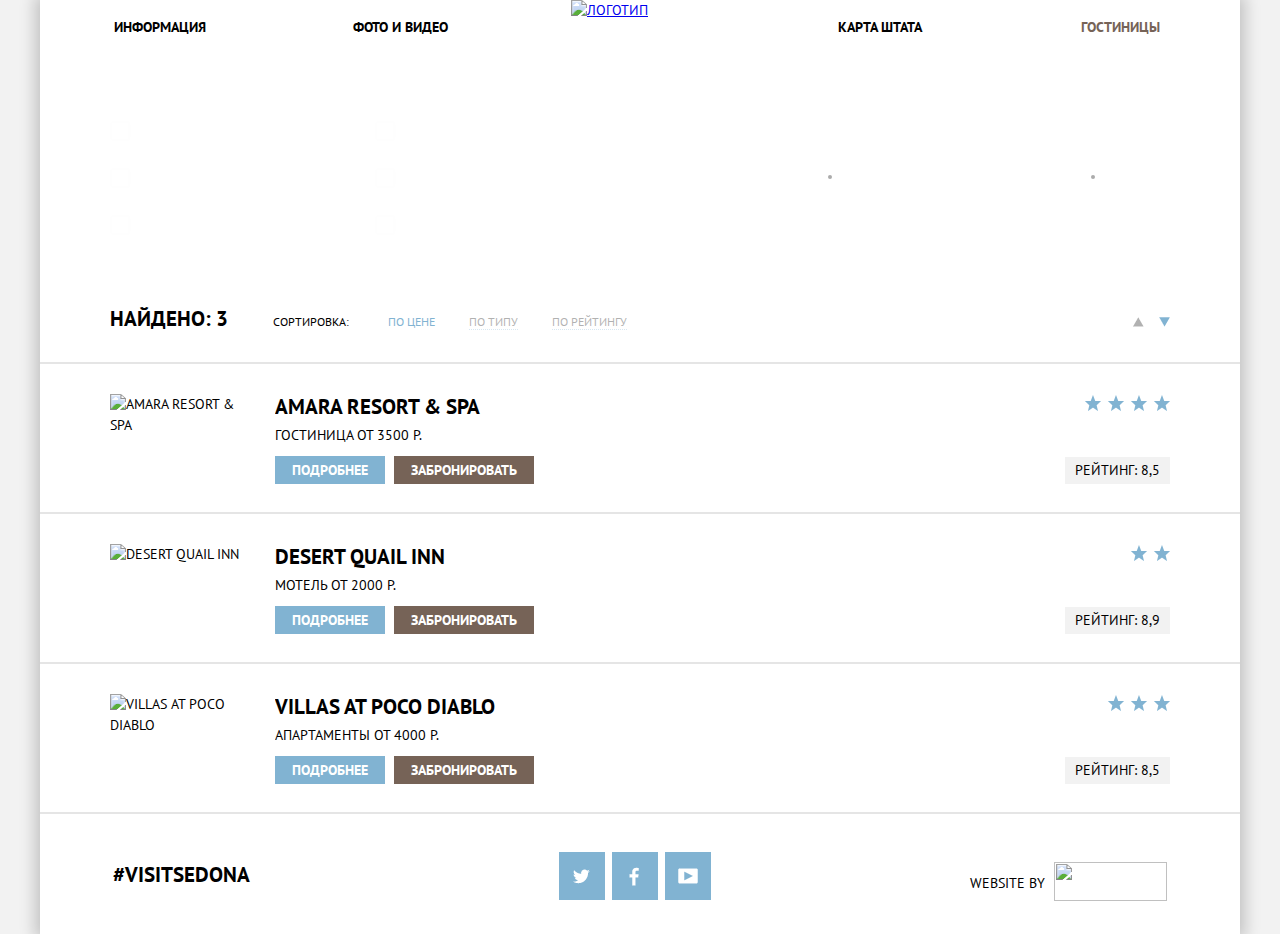
==== hotels.html @ e74de715 "Декоративные элементы" ====
<!DOCTYPE html>
<html lang="ru">
  <head>
    <meta charset="utf-8">
    <title>Гостиницы - HTML Academy: Седона</title>
    <link href="css/normalize.css" rel="stylesheet">
    <link href="css/style.css" rel="stylesheet">
    <link href="https://fonts.googleapis.com/css?family=PT+Sans:400,700&subset=cyrillic" rel="stylesheet">
  </head>
  <body>
    <div class="container">
      <header>
        <nav>
          <a class="logo" href="index.html"><img src="img/logo.png" alt="логотип" width="138" height="70"></a>
          <ul class="menu">
            <li><a href="#">Информация</a></li>
            <li><a href="#">Фото и видео</a></li>
          </ul>
          <ul class="menu">
            <li><a href="#">Карта штата</a></li>
            <li><a class="active" href="hotels.html">Гостиницы</a></li>
          </ul>
        </nav>
      </header>
      <div class="search-hotel wrapper">
          <form class="search-hotel-form wrapper clearfix" action="#" method="post">
            <div class="infrastructure">
              <h4>Инфраструктура:</h4>
              <label>
                <input type="checkbox" name="pool" id="ch-1" checked>
                Бассейн
              </label>
              <label>
                <input type="checkbox" name="parking" id="ch-2">
                Парковка
              </label>
              <label>
                <input type="checkbox" name="wi-fi" id="ch-3">
                Wi-Fi
              </label>
            </div>
            <div class="room-type">
              <h4>Тип жилья:</h4>
              <label>
                <input type="checkbox" name="hotel" id="ch-4" checked>
                Гостиница
              </label>
              <label>
                <input type="checkbox" name="motel" id="ch-5" checked>
                Мотель
              </label>
              <label>
                <input type="checkbox" name="apartments" id="ch-6" checked>
                Апартаменты
              </label>
              </div>
              <div class="price-range">
                <h4>Стоимость в сутки:</h4>
                <div class="price-controls">
                  <p>
                    <input class="min-price" type="text" size="18" value="от 0">
                    <input class="max-price" type="text" size="18" value="до 3000">
                  </p>
                </div>
                <div class="range-controls">
                  <div class="scale">
                    <div class="bar"></div>
                  </div>
                  <div class="toggle min-toggle"></div>
                  <div class="toggle max-toggle"></div>
                </div>
                <input type="submit" name="submit" value="Показать">
              </div>
            </form>
      </div>
      <div class="hotels-list">
        <div class="wrapper sort-block clearfix">
          <h3>Найдено: 3</h3>
          <div class="sort-filter">
            <span>Сортировка:</span>
            <a class="sort active" href="#">По цене</a>
            <a class="sort" href="#">По типу</a>
            <a class="sort" href="#">По рейтингу</a>
          </div>
          <div class="sort-arrows">
            <a class="sort-up" href="#"></a>
            <a class="sort-down active" href="#"></a>
          </div>
        </div>
        <article class="wrapper hotel-item">
          <img src="img/hotel-1.jpg" width="135" height="90" alt="Amara Resort & Spa">
          <div class="star-rating">
            <p>
              <span class="star"></span>
              <span class="star"></span>
              <span class="star"></span>
              <span class="star"></span>
            </p>
            <div class="rating">
              Рейтинг: 8,5
            </div>
          </div>
          <section>
            <h3><a class="hotel-name" href="#">Amara Resort & Spa</a></h3>
            <div class="legend">
              <span>Гостиница</span>
              <span>от 3500 р.</span>
            </div>
            <p class="buttons">
              <a class="btn" href="#">Подробнее</a>
              <a class="btn" href="#">Забронировать</a>
            </p>
          </section>
        </article>
        <article class="wrapper hotel-item">
          <img src="img/hotel-2.jpg" width="135" height="90" alt="Desert Quail Inn">
          <div class="star-rating">
            <p>
              <span class="star">★</span>
              <span class="star">★</span>
            </p>
            <div class="rating">
              Рейтинг: 8,9
            </div>
          </div>
          <section>
            <h3><a class="hotel-name" href="#">Desert Quail Inn</a></h3>
            <div class="legend">
              <span>Мотель</span>
              <span>от 2000 р.</span>
            </div>
            <p class="buttons">
              <a class="btn" href="#">Подробнее</a>
              <a class="btn" href="#">Забронировать</a>
            </p>
          </section>
        </article>
        <article class="wrapper hotel-item">
          <img src="img/hotel-1.jpg" width="135" height="90" alt="Villas at Poco Diablo">
          <div class="star-rating">
            <p>
              <span class="star">★</span>
              <span class="star">★</span>
              <span class="star">★</span>
            </p>
            <div class="rating">
              Рейтинг: 8,5
            </div>
          </div>
          <section>
            <h3><a class="hotel-name" href="#">Villas at Poco Diablo</a></h3>
            <div class="legend">
              <span>Апартаменты</span>
              <span>от 4000 р.</span>
            </div>
            <p class="buttons">
              <a class="btn" href="#">Подробнее</a>
              <a class="btn" href="#">Забронировать</a>
            </p>
          </section>
        </article>
      </div>
      <footer>
          <div class="footer-tag footer-item">
            <a href="https://www.instagram.com/explore/tags/visitsedona/">#visitSedona</a>
          </div>
          <div class="footer-social footer-item">
            <a class="social-btn social-btn-twi" href="#">Твиттер</a>
            <a class="social-btn social-btn-fb" href="#">Фейсбук</a>
            <a class="social-btn social-btn-youtube" href="#">Ютуб</a>
          </div>
          <div class="footer-copyright footer-item">
            Website by
            <a href="https://htmlacademy.ru"><img class="copyright-btn" src="img/copyright.png" width="113" height="39" alt=""></a>
          </div>
      </footer>
    </div>
  </body>
</html>
---- css/style.css ----
body {
  margin: 0;
  font-size: 14px;
  line-height: 21px;
  color: #000000;
  background-color: #f2f2f2;
  font-weight: normal;
  font-family: "PT Sans", "Arial", sans-serif;
  text-transform: uppercase;
}
h2 {
  font-size: 30px;
  line-height: 24px;
  font-weight: bold;
}
h3 {
  font-size: 21px;
  line-height: 26px;
  font-weight: bold;
}
h4 {
  font-size: 16px;
  line-height: 21px;
  font-weight: bold;
  color: #ffffff;
}
.clearfix:after {
  content: "";
  display: table;
  clear: both;
}
.container {
  width: 1200px;
  margin: 0 auto;
  background-color: #ffffff;
  box-shadow: 0 0 15px 5px rgba(0,1,1,0.2);
}
.wrapper {
  padding: 0 70px;
}

/* МЕНЮ */

header {
  position: relative;
  min-height: 56px;
}
.menu {
  float: left;
  width: 40%;
  padding: 0;
  padding-top: 14px;
  margin: 0;
  font-size: 0;
  list-style: none;
}
.menu:last-child {
  float: right;
}
.menu li {
  float: left;
  width: 50%;
  font-size: 14px;
  line-height: 26px;
  text-align: center;
}
.menu a {
  color: #000000;
  font-weight: bold;
  text-decoration: none;
}
.menu a:hover {
  color: #81b3d2;
}
.menu a:active {
  opacity: 0.3;
}
.menu .active {
  color: #766357;
}
.menu .active:hover {
  color: #604e43;
}
.menu .active:active {
  opacity: 0.3;
}
.logo {
  position: absolute;
  z-index: 1;
  left: 50%;
  margin-left: -69px;
}
/* ГЛАВНАЯ */

.intro {
  position: relative;
  min-height: 509px;
  margin-bottom: 60px;
  background-image: url("../img/welcome.png"), url("../img/welcome-bg.jpg");
  background-size: auto, cover;
  background-repeat: no-repeat;
  background-position: center, top;
}
.intro::after {
  content: url("../img/mask.png");
  position: absolute;
  bottom: -6px;
}
.title {
  width: 576px;
  padding-bottom: 35px;
  margin: 0 auto;
  text-align: center;
}
.title p {
  padding-top: 10px;
}
.features {
  width: 100%;
  height: 256px;
  background-color: #81b3d2;
  background-repeat: no-repeat;
  background-size: 66%;
}
.features-first {
  background-image: url("../img/features-1.jpg");
  background-position: right;
}
.features-second {
  background-image: url("../img/features-2.jpg");
  background-position: left;
}
.features-description {
  float: left;
  width: 25%;
  padding: 30px 50px;
  text-align: center;
  color: #ffffff;
}
.features-second .features-description {
  float: right;
}
.features-description h3 {
  padding: 0 50px;
}
.list-block {
  padding: 0;
  margin: 0;
  list-style: none;
}
.list-block li {
  float: left;
  width: 33%;
  text-align: center;
}
.list-block li:last-child {
  float: right;
}
.list-block h3 {
  width: 130px;
  margin: 21px auto;
}
.advice-block li {
  position: relative;
  padding-top: 140px;
  padding-bottom: 80px;
}
.advice-block p {
  width: 300px;
  margin: auto;
}
.advice h3::before {
  content: "";
  position: absolute;
  top: 50px;
  left: 150px;
  width: 100px;
  height: 100px;
  background-image: url("../img/advice.png");
  background-repeat: no-repeat;
}
.advice-2 h3::before {
  background-position: -95px 6px;
}
.advice-3 h3::before {
  background-position: -183px;
}
.features-list {
  background-color: #eeeeee;
  margin-bottom: 50px;
}
.features-list li {
  margin-top: 25px;
  margin-bottom: 40px;
}
.features-list p {
  width: 280px;
  margin: 21px auto;
}
/* ФОРМА ПОИСКА */

.search-hotels {
  position: relative;
  width: 568px;
  min-height: 192px;
  margin: 0 auto;
  text-align: center;
}
.search-hotels p {
  margin-top: 30px;
  margin-bottom: 50px;
}
.search-hotels a {
  display: block;
  height: 87;
  text-align: center;
  color: #ffffff;
  background-color: #766357;
  font-size: 21px;
  text-decoration: none;
  line-height: 87px;
}
.search-form {
  position: absolute;
  width: 568px;
  background-color: #ffffff;
}
.search-form fieldset {
  position: relative;
  margin-bottom: 15px;
  border: none;
}
.search-form fieldset:first-child {
  margin-top: 55px;
}
.search-form label {
  margin-right: 10px;
  font-weight: bold;
}
.search-form input {
  height: 38px;
  background-color: #f2f2f2;
  border: none;
  font-weight: bold;
}
.search-form input:hover,
.search-form button:hover {
  background-color: #ebebeb;
}
.search-form input:focus {
  background-color: #ffffff;
  outline: 2px solid #ebebeb;
}
.search-form input[type="date"] {
  width: 346px;
  padding-left: 10px;
}
.search-form input[type="number"] {
  width: 38px;
  height: 38px;
  padding: 0;
}
.search-form button {
  width: 38px;
  height: 38px;
  padding: 0;
  background-color: #f2f2f2;
  border: none;
}
.search-form input[type="submit"] {
  width: 460px;
  height: 58px;
  margin-top: 20px;
  margin-bottom: 55px;
  font-size: 21px;
  text-transform: uppercase;
  color: #ffffff;
  background-color: #81b3d2;
}
.search-form input[type="submit"]:hover {
  background-color: #669ec0;
}
.guest-number label:first-child {
  float: left;
  margin-left: 42px;
}
.guest-number label:last-child {
  float: right;
  margin-right: 42px;
}
.calendar-icon {
  position: absolute;
  top: 12px;
  right: 63px;
  width: 21px;
  height: 22px;
  background: transparent url("../img/sprite.png") no-repeat -230px -14px;
  opacity: 0.3;
}
.calendar-icon:hover {
  opacity: 1;
}
/* ПОДВАЛ */

footer {
  min-height: 44px;
  padding: 38px 73px;
  margin: 0 auto;
}
.footer-item {
  float: left;
  width: 33%;
}
.footer-item:last-child {
  float: right;
}
.footer-tag {
  margin-top: 10px;
  font-size: 21px;
  line-height: 26px;
}
.footer-tag a {
  color: #000000;
  font-weight: bold;
  text-decoration: none;
}
.footer-social {
  margin: 0;
  padding: 0;
  font-size: 0;
  text-align: center;
}
.social-btn {
  display: inline-block;
  width: 46px;
  height: 48px;
  margin-right: 7px;
  background: #81b3d2 url("../img/sprite.png") no-repeat;
}
.social-btn:last-child {
  margin-right: 0;
}
.social-btn:hover {
  background-color: #669ec0;
}
.social-btn:active {
  opacity: 0.3;
}
.social-btn-twi {
  background-position: -415px 2px;
}
.social-btn-fb {
  background-position: -372px 0;
}
.social-btn-youtube {
  background-position: -463px 1px;
}
.footer-copyright {
  margin-top: 10px;
  text-align: right;
}
.footer-copyright a {
  display: inline-block;
  margin-left: 5px;
  vertical-align: middle;
}

/* ОТЕЛИ */

/* ФИЛЬТР ПОИСКА */

.search-hotel {
  min-height: 220px;
  padding: 0;
  margin: 0;
  background-image: url("../img/bg-hotels.jpg");
  background-repeat: no-repeat;
  background-position: center;
  background-size: cover;
}
.search-hotel label {
  display: block;
  margin-bottom: 25px;
  color: #ffffff;
}
.infrastructure,
.room-type {
  float: left;
  width: 25%;
}
.price-range {
  float: right;
  width: 33%;
}
.search-hotel-form input[type="checkbox"] {
  display: none;
}
.search-hotel-form label::before {
  content: "";
  display: inline-block;
  width: 26px;
  height: 22px;
  vertical-align: top;
  background: url("../img/sprite.png") no-repeat -282px -15px;
}
.price-range {
  color: #ffffff;
}
.price-range input {
  border: none;
  color: #ffffff;
  text-transform: uppercase;
  background-color: transparent;
}
.price-controls p {
  position: relative;
  border: 2px solid #ffffff;
  border-radius: 3px;
  font-size: 0;
  text-align: center;
}
.price-controls p::after {
  position: absolute;
  left: 50%;
  top: 5px;
  content: "";
  width: 2px;
  height: 21px;
  background: #ffffff;
}
.price-controls input {
  display: inline-block;
  width: 40%;
  margin: 0;
  padding: 6px 15px;
  border: none;
  vertical-align: top;
  text-align: center;
  text-transform: uppercase;
  font-size: 14px;
  color: #fff;
}
.range-controls {
  position: relative;
  height: 42px;
  margin: 0;
  margin-bottom: 12px;
  padding: 0;
  overflow: hidden;
}
.scale {
  height: 2px;
  margin-top: 20px;
  background-color: #ffffff;
  opacity: 0.3;
}
.bar {
  width: 75%;
  height: 2px;
  background-color: #ffffff;
}
.toggle {
  position: absolute;
  top: 10px;
  left: 0;
  width: 4px;
  height: 4px;
  border: 8px solid #ffffff;
  border-radius: 50%;
  background-color: #ababab;
  cursor: pointer;
}
.toggle:hover {
  background-color: #1c4f80;
}
.max-toggle {
  left: 75%;
}
.search-hotel-form input[type="submit"] {
  display: block;
  margin: 0 auto;
  padding: 5px 25px;
  border: 2px solid #ffffff;
  border-radius: 3px;
  text-transform: uppercase;
  cursor: pointer;
}
.search-hotel-form input[type="submit"]:hover {
  color: #000000;
  background-color: #ffffff;
}
/* СОРТИРОВКА */

.sort-block {
  min-height: 56px;
  padding-top: 30px;
  border-bottom: 2px solid #e5e5e5;
}
.sort-block h3,
.sort-filter {
  float: left;
}
.sort-filter {
  padding-top: 5px;
}
.sort-arrows {
  float: right;
  margin: 0;
  padding: 0;
  font-size: 0;
}
.sort-up,
.sort-down {
  display: inline-block;
  width: 11px;
  height: 10px;
  vertical-align: bottom;
  background: #ffffff url("../img/sprite.png") no-repeat;
}
.sort-up {
  margin-right: 15px;
  background-position: -138px -15px;
  opacity: 0.3;
  cursor: default;
  pointer-events: none;
}
.sort-down {
  background-position: -15px -15px;
}
.sort-block h3 {
  margin: 0;
  margin-right: 45px;
}
.sort-filter span,
.sort-filter a {
  font-size: 12px;
  line-height: 18px;
}
.sort-filter span {
  margin-right: 35px;
}
.sort-filter a {
  margin-right: 30px;
  color: #000000;
  opacity: 0.3;
  text-decoration: none;
  border-bottom: 1px dotted #81b3d2;
}
.sort-filter a:hover {
  color: #81b3d2;
  opacity: 1;
}
.sort-filter a:active {
  border: none;
  color: #000000;
  opacity: 1;
}
.sort-filter .active {
  color: #81b3d2;
  opacity: 1;
  border: none;
  cursor: default;
  pointer-events: none;
}
/* СПИСОК ОТЕЛЕЙ */

.hotel-item {
  min-height: 118px;
  padding-top: 30px;
  border-bottom: 2px solid #e5e5e5;
}
.hotel-item img {
  float: left;
  margin-right: 30px;
}
.star-rating {
  float: right;
}
.star-rating p {
  margin: 0;
  padding: 0;
  margin-bottom: 42px;
  font-size: 0;
  text-align: right;
}
.star {
  display: inline-block;
  width: 18px;
  height: 17px;
  margin-left: 5px;
  vertical-align: top;
  text-align: right;
  background: #ffffff url("../img/sprite.png") no-repeat -691px -14px;
}
.rating {
  padding: 3px 10px;
  background-color: #f2f2f2;
  text-align: center;
}
.hotel-item section {
  overflow: hidden;
}
.hotel-item h3 {
  margin: 0;
  margin-bottom: 5px;
}
.hotel-name {
  color: #000000;
  text-decoration: none;
}
.hotel-name:hover {
  color: #81b3d2;
}
.hotel-name:active {
  opacity: 0.3;
}
.btn {
  padding: 5px 17px;
  margin-right: 5px;
  color: #ffffff;
  font-weight: bold;
  text-decoration: none;
  background-color: #81b3d2;
}
.btn:hover {
  background-color: #669ec0;
}
.btn:last-child {
  background-color: #766357;
}
.btn:last-child:hover {
  background-color: #604e43;
}
.btn:last-child:active {

}
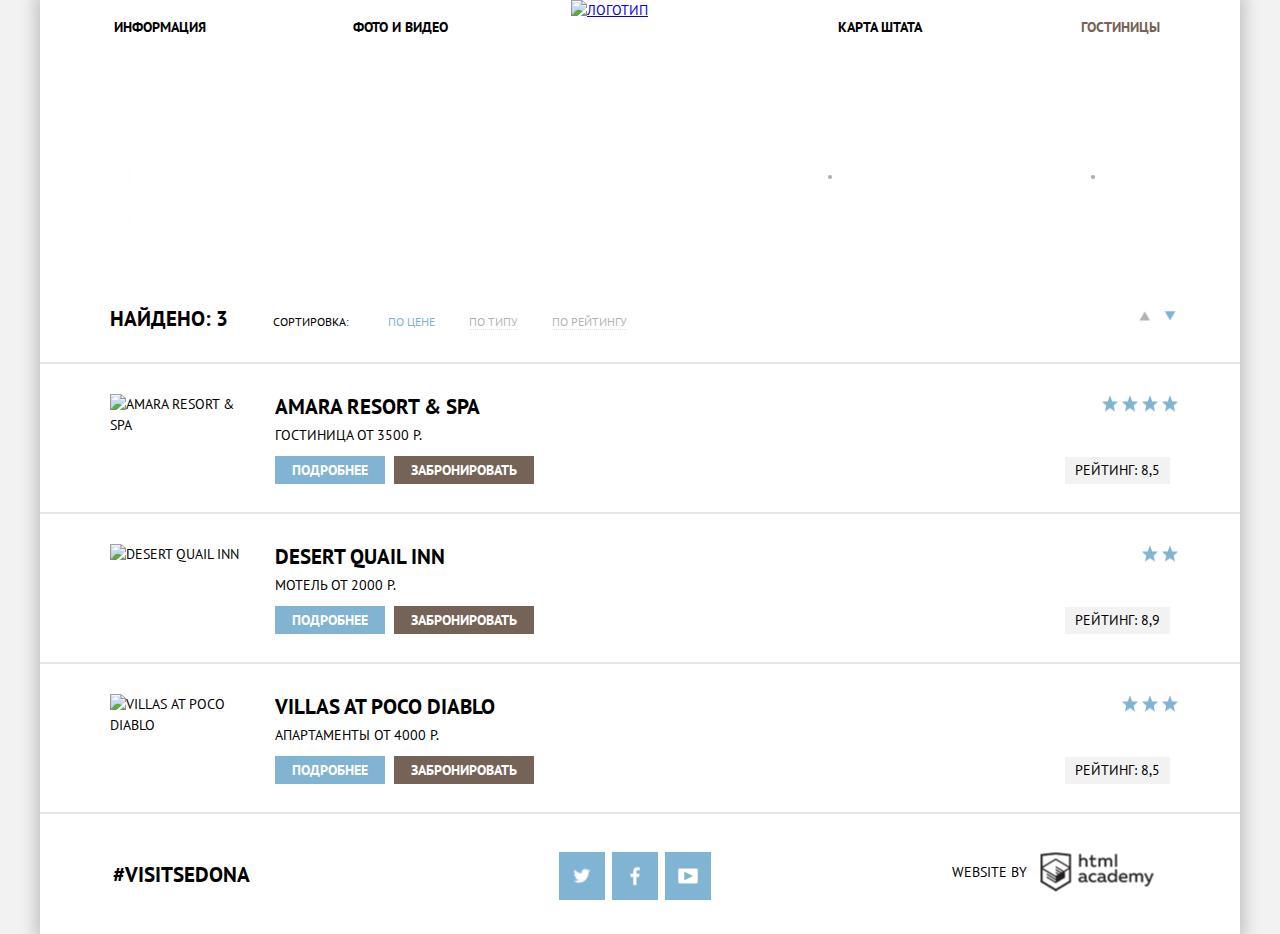
==== commit bec4b77e: "Декоративные элементы" ====
--- a/hotels.html
+++ b/hotels.html
@@ -26,33 +26,25 @@
           <form class="search-hotel-form wrapper clearfix" action="#" method="post">
             <div class="infrastructure">
               <h4>Инфраструктура:</h4>
-              <label>
-                <input type="checkbox" name="pool" id="ch-1" checked>
-                Бассейн
-              </label>
-              <label>
-                <input type="checkbox" name="parking" id="ch-2">
-                Парковка
-              </label>
-              <label>
-                <input type="checkbox" name="wi-fi" id="ch-3">
-                Wi-Fi
-              </label>
+              <input type="checkbox" name="pool" id="ch-1" checked>
+              <label class="sprite sprite-checkbox" for="ch-1">Бассейн</label>
+
+              <input type="checkbox" name="parking" id="ch-2">
+              <label class="sprite sprite-checkbox" for="ch-2">Парковка</label>
+
+              <input type="checkbox" name="wi-fi" id="ch-3">
+              <label class="sprite sprite-checkbox" for="ch-3">Wi-Fi</label>
             </div>
             <div class="room-type">
               <h4>Тип жилья:</h4>
-              <label>
-                <input type="checkbox" name="hotel" id="ch-4" checked>
-                Гостиница
-              </label>
-              <label>
-                <input type="checkbox" name="motel" id="ch-5" checked>
-                Мотель
-              </label>
-              <label>
-                <input type="checkbox" name="apartments" id="ch-6" checked>
-                Апартаменты
-              </label>
+              <input type="checkbox" name="hotel" id="ch-4" checked>
+              <label class="sprite sprite-checkbox" for="ch-4">Гостиница</label>
+
+              <input type="checkbox" name="motel" id="ch-5" checked>
+              <label class="sprite sprite-checkbox" for="ch-5">Мотель</label>
+
+              <input type="checkbox" name="apartments" id="ch-6" checked>
+              <label class="sprite sprite-checkbox" for="ch-6">Апартаменты</label>
               </div>
               <div class="price-range">
                 <h4>Стоимость в сутки:</h4>
@@ -83,18 +75,18 @@
             <a class="sort" href="#">По рейтингу</a>
           </div>
           <div class="sort-arrows">
-            <a class="sort-up" href="#"></a>
-            <a class="sort-down active" href="#"></a>
+            <a class="sprite sprite-arrow-up" href="#"></a>
+            <a class="sprite sprite-arrow-down active" href="#"></a>
           </div>
         </div>
         <article class="wrapper hotel-item">
           <img src="img/hotel-1.jpg" width="135" height="90" alt="Amara Resort & Spa">
           <div class="star-rating">
             <p>
-              <span class="star"></span>
-              <span class="star"></span>
-              <span class="star"></span>
-              <span class="star"></span>
+              <span class="sprite sprite-star"></span>
+              <span class="sprite sprite-star"></span>
+              <span class="sprite sprite-star"></span>
+              <span class="sprite sprite-star"></span>
             </p>
             <div class="rating">
               Рейтинг: 8,5
@@ -116,8 +108,8 @@
           <img src="img/hotel-2.jpg" width="135" height="90" alt="Desert Quail Inn">
           <div class="star-rating">
             <p>
-              <span class="star">★</span>
-              <span class="star">★</span>
+              <span class="sprite sprite-star"></span>
+              <span class="sprite sprite-star"></span>
             </p>
             <div class="rating">
               Рейтинг: 8,9
@@ -139,9 +131,9 @@
           <img src="img/hotel-1.jpg" width="135" height="90" alt="Villas at Poco Diablo">
           <div class="star-rating">
             <p>
-              <span class="star">★</span>
-              <span class="star">★</span>
-              <span class="star">★</span>
+              <span class="sprite sprite-star"></span>
+              <span class="sprite sprite-star"></span>
+              <span class="sprite sprite-star"></span>
             </p>
             <div class="rating">
               Рейтинг: 8,5
@@ -165,13 +157,13 @@
             <a href="https://www.instagram.com/explore/tags/visitsedona/">#visitSedona</a>
           </div>
           <div class="footer-social footer-item">
-            <a class="social-btn social-btn-twi" href="#">Твиттер</a>
-            <a class="social-btn social-btn-fb" href="#">Фейсбук</a>
-            <a class="social-btn social-btn-youtube" href="#">Ютуб</a>
+            <a class="social-btn sprite sprite-ico-twi" href="#" title="Твиттер"></a>
+            <a class="social-btn sprite sprite-ico-fb" href="#" title="Фейсбук"></a>
+            <a class="social-btn sprite sprite-ico-youtube" href="#" title="Ютуб"></a>
           </div>
           <div class="footer-copyright footer-item">
-            Website by
-            <a href="https://htmlacademy.ru"><img class="copyright-btn" src="img/copyright.png" width="113" height="39" alt=""></a>
+            <span>Website by</span>
+            <a class="wrapper sprite sprite-copyright" href="https://htmlacademy.ru" title="HTMLacademy"></a>
           </div>
       </footer>
     </div>
--- a/css/style.css
+++ b/css/style.css
@@ -37,6 +37,19 @@
 }
 .wrapper {
   padding: 0 70px;
+}
+.sprite {
+  position: relative;
+}
+.sprite::before {
+  content: "";
+  position: absolute;
+  top: 50%;
+  left: 50%;
+  z-index: 10;
+  transform: translate(-50%, -50%);
+  background-image: url("../img/sprite.png");
+  background-repeat: no-repeat;
 }
 
 /* МЕНЮ */
@@ -160,30 +173,33 @@
   width: 130px;
   margin: 21px auto;
 }
-.advice-block li {
-  position: relative;
-  padding-top: 140px;
+.advice {
   padding-bottom: 80px;
 }
 .advice-block p {
   width: 300px;
   margin: auto;
 }
-.advice h3::before {
-  content: "";
-  position: absolute;
-  top: 50px;
-  left: 150px;
-  width: 100px;
-  height: 100px;
-  background-image: url("../img/advice.png");
-  background-repeat: no-repeat;
-}
-.advice-2 h3::before {
-  background-position: -95px 6px;
-}
-.advice-3 h3::before {
-  background-position: -183px;
+.sprite-icon-1,
+.sprite-icon-2,
+.sprite-icon-3 {
+  padding-top: 140px;
+}
+
+.sprite-icon-1::before {
+  width: 75px;
+  height: 72px;
+  background-position: -10px -526px;
+}
+.sprite-icon-2::before {
+  width: 74px;
+  height: 70px;
+  background-position: -10px -618px;
+}
+.sprite-icon-3::before {
+  width: 64px;
+  height: 76px;
+  background-position: -10px -708px;
 }
 .features-list {
   background-color: #eeeeee;
@@ -226,7 +242,6 @@
   background-color: #ffffff;
 }
 .search-form fieldset {
-  position: relative;
   margin-bottom: 15px;
   border: none;
 }
@@ -234,7 +249,6 @@
   margin-top: 55px;
 }
 .search-form label {
-  margin-right: 10px;
   font-weight: bold;
 }
 .search-form input {
@@ -255,17 +269,55 @@
   width: 346px;
   padding-left: 10px;
 }
-.search-form input[type="number"] {
-  width: 38px;
-  height: 38px;
-  padding: 0;
-}
+.guest-number label:first-child {
+  float: left;
+  margin: 0;
+  margin-left: 57px;
+}
+.guest-number label:last-child {
+  float: right;
+  margin: 0;
+  margin-right: 38px;
+}
+.search-form input[type="number"],
 .search-form button {
   width: 38px;
   height: 38px;
   padding: 0;
+  margin: 0;
+  vertical-align: middle;
+  text-align: center;
+}
+.search-form button {
+  border: none;
   background-color: #f2f2f2;
-  border: none;
+  cursor: pointer;
+}
+.sprite-minus::before {
+  width: 12px;
+  height: 3px;
+  background-position: -10px -827px;
+  opacity: 0.3;
+}
+.sprite-minus:hover::before,
+.sprite-plus:hover::before {
+  opacity: 1;
+}
+.sprite-minus:active::before {
+  width: 12px;
+  height: 3px;
+  background-position: -10px -804px;
+}
+.sprite-plus::before {
+  width: 11px;
+  height: 11px;
+  background-position: -10px -881px;
+  opacity: 0.3;
+}
+.sprite-plus:active::before {
+  width: 11px;
+  height: 11px;
+  background-position: -10px -850px;
 }
 .search-form input[type="submit"] {
   width: 460px;
@@ -280,25 +332,26 @@
 .search-form input[type="submit"]:hover {
   background-color: #669ec0;
 }
-.guest-number label:first-child {
-  float: left;
-  margin-left: 42px;
-}
-.guest-number label:last-child {
-  float: right;
-  margin-right: 42px;
-}
-.calendar-icon {
-  position: absolute;
-  top: 12px;
-  right: 63px;
+.search-form input[type="submit"]:active {
+  color: #88b6d1;
+  background-color: #5496bd;
+}
+.sprite-calendar {
+  margin-left: -25px;
+}
+.sprite-calendar::before {
   width: 21px;
   height: 22px;
-  background: transparent url("../img/sprite.png") no-repeat -230px -14px;
-  opacity: 0.3;
-}
-.calendar-icon:hover {
-  opacity: 1;
+  background-position: -10px -171px;
+  opacity: 0.3;
+}
+.sprite-calendar:hover::before {
+  opacity: 1;
+}
+.sprite-calendar:active::before {
+  width: 21px;
+  height: 22px;
+  background-position: -10px -129px;
 }
 /* ПОДВАЛ */
 
@@ -335,7 +388,7 @@
   width: 46px;
   height: 48px;
   margin-right: 7px;
-  background: #81b3d2 url("../img/sprite.png") no-repeat;
+  background-color: #81b3d2;
 }
 .social-btn:last-child {
   margin-right: 0;
@@ -343,26 +396,42 @@
 .social-btn:hover {
   background-color: #669ec0;
 }
-.social-btn:active {
-  opacity: 0.3;
-}
-.social-btn-twi {
-  background-position: -415px 2px;
-}
-.social-btn-fb {
-  background-position: -372px 0;
-}
-.social-btn-youtube {
-  background-position: -463px 1px;
+.sprite-ico-twi::before {
+  width: 17px;
+  height: 15px;
+  background-position: -10px -455px;
+}
+.sprite-ico-fb::before {
+  width: 10px;
+  height: 19px;
+  background-position: -10px -416px;
+}
+.sprite-ico-youtube::before {
+  width: 20px;
+  height: 16px;
+  background-position: -10px -490px;
+}
+.sprite-ico-twi:active::before,
+.sprite-ico-fb:active::before,
+.sprite-ico-youtube:active::before {
+  opacity: 0.3;
 }
 .footer-copyright {
   margin-top: 10px;
   text-align: right;
 }
-.footer-copyright a {
-  display: inline-block;
-  margin-left: 5px;
-  vertical-align: middle;
+.sprite-copyright::before {
+  width: 113px;
+  height: 39px;
+  background-position: -10px -298px;
+}
+.sprite-copyright:hover::before {
+  width: 113px;
+  height: 39px;
+  background-position: -10px -357px;
+}
+.sprite-copyright:active::before {
+  opacity: 0.3;
 }
 
 /* ОТЕЛИ */
@@ -395,13 +464,23 @@
 .search-hotel-form input[type="checkbox"] {
   display: none;
 }
-.search-hotel-form label::before {
-  content: "";
-  display: inline-block;
-  width: 26px;
+input[type="checkbox"] + .sprite-checkbox {
+  padding-left: 40px;
+  cursor: pointer;
+}
+input[type="checkbox"] + .sprite-checkbox::before {
+  left: 10px;
+  width: 22px;
   height: 22px;
-  vertical-align: top;
-  background: url("../img/sprite.png") no-repeat -282px -15px;
+  background-position: -10px -214px;
+}
+input[type="checkbox"]:checked +.sprite-checkbox::before {
+  width: 27px;
+  height: 22px;
+  background-position: -8px -256px;
+}
+input[type="checkbox"]:disabled + .sprite-checkbox {
+  opacity: 0.3;
 }
 .price-range {
   color: #ffffff;
@@ -509,23 +588,46 @@
   padding: 0;
   font-size: 0;
 }
-.sort-up,
-.sort-down {
-  display: inline-block;
+.sort-arrows .sprite-arrow-up {
+  margin-right: 25px;
+}
+.sort-arrows .active::before {
   width: 11px;
   height: 10px;
-  vertical-align: bottom;
-  background: #ffffff url("../img/sprite.png") no-repeat;
-}
-.sort-up {
-  margin-right: 15px;
-  background-position: -138px -15px;
-  opacity: 0.3;
+  background-position: -10px -10px;
+  opacity: 1;
   cursor: default;
   pointer-events: none;
 }
-.sort-down {
-  background-position: -15px -15px;
+.sprite-arrow-up::before {
+  width: 11px;
+  height: 10px;
+  background-position: -10px -100px;
+  opacity: 0.3;
+}
+.sprite-arrow-up:hover::before {
+  opacity: 1;
+}
+.sprite-arrow-up:active::before {
+  width: 11px;
+  height: 10px;
+  background-position: -10px -70px;
+  opacity: 1;
+}
+.sprite-arrow-down::before {
+  width: 11px;
+  height: 10px;
+  background-position: -10px -40px;
+  opacity: 0.3;
+}
+.sprite-arrow-down:hover::before {
+  opacity: 1;
+}
+.sprite-arrow-down:active::before {
+  width: 11px;
+  height: 10px;
+  background-position: -10px -10px;
+  opacity: 1;
 }
 .sort-block h3 {
   margin: 0;
@@ -583,14 +685,13 @@
   font-size: 0;
   text-align: right;
 }
-.star {
-  display: inline-block;
+.sprite-star {
+  margin-left: 20px;
+}
+.sprite-star::before {
   width: 18px;
   height: 17px;
-  margin-left: 5px;
-  vertical-align: top;
-  text-align: right;
-  background: #ffffff url("../img/sprite.png") no-repeat -691px -14px;
+  background-position: -10px -912px;
 }
 .rating {
   padding: 3px 10px;
@@ -625,6 +726,10 @@
 .btn:hover {
   background-color: #669ec0;
 }
+.btn:active {
+  color: #88b6d1;
+  background-color: #5496bd;
+}
 .btn:last-child {
   background-color: #766357;
 }
@@ -632,5 +737,6 @@
   background-color: #604e43;
 }
 .btn:last-child:active {
-
-}
+  color: #857871;
+  background-color: #503e33;
+}
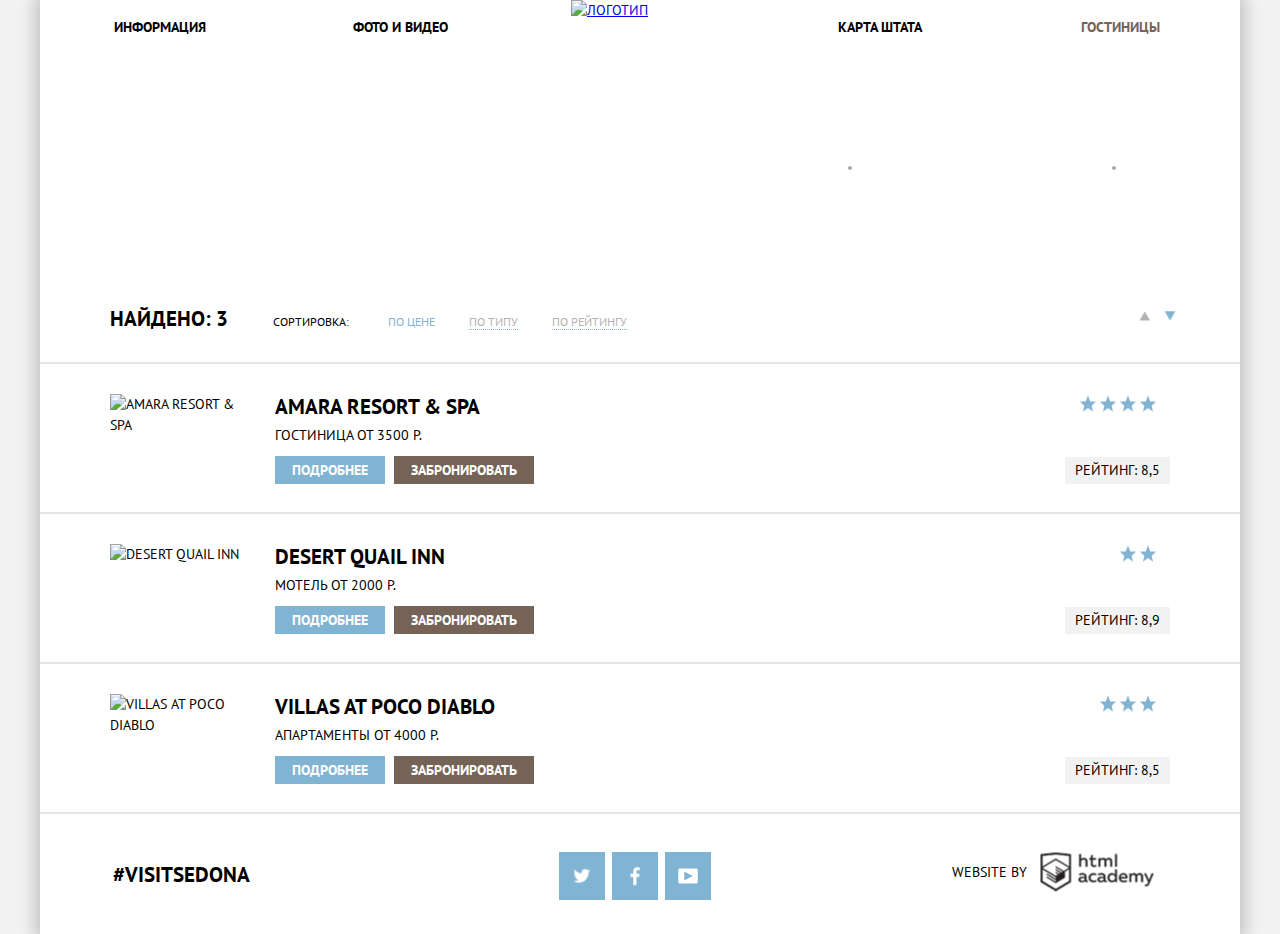
==== commit f7258e0f: "Фильтр поиска" ====
--- a/hotels.html
+++ b/hotels.html
@@ -49,10 +49,8 @@
               <div class="price-range">
                 <h4>Стоимость в сутки:</h4>
                 <div class="price-controls">
-                  <p>
-                    <input class="min-price" type="text" size="18" value="от 0">
-                    <input class="max-price" type="text" size="18" value="до 3000">
-                  </p>
+                  <label class="min-price">от <input type="text" value="0"></label>
+                  <label class="max-price">до <input type="text" value="3000"></label>
                 </div>
                 <div class="range-controls">
                   <div class="scale">
--- a/css/style.css
+++ b/css/style.css
@@ -103,6 +103,89 @@
   left: 50%;
   margin-left: -69px;
 }
+
+/* ПОДВАЛ */
+
+footer {
+  min-height: 44px;
+  padding: 38px 73px;
+  margin: 0 auto;
+}
+.footer-item {
+  float: left;
+  width: 33%;
+}
+.footer-item:last-child {
+  float: right;
+}
+.footer-tag {
+  margin-top: 10px;
+  font-size: 21px;
+  line-height: 26px;
+}
+.footer-tag a {
+  color: #000000;
+  font-weight: bold;
+  text-decoration: none;
+}
+.footer-social {
+  margin: 0;
+  padding: 0;
+  font-size: 0;
+  text-align: center;
+}
+.social-btn {
+  display: inline-block;
+  width: 46px;
+  height: 48px;
+  margin-right: 7px;
+  background-color: #81b3d2;
+}
+.social-btn:last-child {
+  margin-right: 0;
+}
+.social-btn:hover {
+  background-color: #669ec0;
+}
+.sprite-ico-twi::before {
+  width: 17px;
+  height: 15px;
+  background-position: -10px -455px;
+}
+.sprite-ico-fb::before {
+  width: 10px;
+  height: 19px;
+  background-position: -10px -416px;
+}
+.sprite-ico-youtube::before {
+  width: 20px;
+  height: 16px;
+  background-position: -10px -490px;
+}
+.sprite-ico-twi:active::before,
+.sprite-ico-fb:active::before,
+.sprite-ico-youtube:active::before {
+  opacity: 0.3;
+}
+.footer-copyright {
+  margin-top: 10px;
+  text-align: right;
+}
+.sprite-copyright::before {
+  width: 113px;
+  height: 39px;
+  background-position: -10px -298px;
+}
+.sprite-copyright:hover::before {
+  width: 113px;
+  height: 39px;
+  background-position: -10px -357px;
+}
+.sprite-copyright:active::before {
+  background-position: -10px -298px;
+  opacity: 0.3;
+}
+
 /* ГЛАВНАЯ */
 
 .intro {
@@ -119,6 +202,7 @@
   position: absolute;
   bottom: -6px;
 }
+
 .title {
   width: 576px;
   padding-bottom: 35px;
@@ -128,6 +212,7 @@
 .title p {
   padding-top: 10px;
 }
+
 .features {
   width: 100%;
   height: 256px;
@@ -156,6 +241,7 @@
 .features-description h3 {
   padding: 0 50px;
 }
+
 .list-block {
   padding: 0;
   margin: 0;
@@ -185,7 +271,6 @@
 .sprite-icon-3 {
   padding-top: 140px;
 }
-
 .sprite-icon-1::before {
   width: 75px;
   height: 72px;
@@ -213,7 +298,8 @@
   width: 280px;
   margin: 21px auto;
 }
-/* ФОРМА ПОИСКА */
+
+/* ФОРМА ПОИСКА НА ГЛАВНОЙ */
 
 .search-hotels {
   position: relative;
@@ -228,7 +314,7 @@
 }
 .search-hotels a {
   display: block;
-  height: 87;
+  height: 87px;
   text-align: center;
   color: #ffffff;
   background-color: #766357;
@@ -240,6 +326,7 @@
   position: absolute;
   width: 568px;
   background-color: #ffffff;
+  box-shadow: 0 5px 15px 0 rgba(0, 0, 0, 0.1);
 }
 .search-form fieldset {
   margin-bottom: 15px;
@@ -249,13 +336,18 @@
   margin-top: 55px;
 }
 .search-form label {
-  font-weight: bold;
+  width: 115px;
+  margin-right: 25px;
+  font-weight: bold;
+  cursor: pointer;
 }
 .search-form input {
   height: 38px;
   background-color: #f2f2f2;
   border: none;
-  font-weight: bold;
+  box-sizing: border-box;
+  font-weight: bold;
+  cursor: pointer;
 }
 .search-form input:hover,
 .search-form button:hover {
@@ -266,30 +358,66 @@
   outline: 2px solid #ebebeb;
 }
 .search-form input[type="date"] {
+  position: relative;
   width: 346px;
   padding-left: 10px;
 }
-.guest-number label:first-child {
-  float: left;
-  margin: 0;
-  margin-left: 57px;
-}
-.guest-number label:last-child {
-  float: right;
-  margin: 0;
-  margin-right: 38px;
-}
-.search-form input[type="number"],
-.search-form button {
+input[type="date"]::-webkit-inner-spin-button,
+input[type="date"]::-webkit-calendar-picker-indicator,
+input[type="date"]::-webkit-clear-button {
+  display: none;
+  -webkit-appearance: none;
+}
+span.sprite {
+  width: 22px;
+  height: 22px;
+  right: 22px;
+}
+.sprite-calendar::before {
+  width: 22px;
+  height: 22px;
+  background-position: -10px -171px;
+  opacity: 0.3;
+}
+.sprite-calendar:hover::before {
+  opacity: 1;
+}
+.sprite-calendar:active::before {
+  width: 22px;
+  height: 22px;
+  background-position: -10px -129px;
+}
+.guest-number label {
+  display: inline-block;
+  height: 38px;
+  line-height: 38px;
+  margin: 0;
+  vertical-align: bottom;
+}
+.counter-block {
+  font-size: 0;
+}
+.counter-block button[type="button"],
+.counter-block input[type="number"] {
+  display: inline-block;
   width: 38px;
   height: 38px;
+  margin: 0;
   padding: 0;
-  margin: 0;
   vertical-align: middle;
   text-align: center;
-}
-.search-form button {
+  font-size: 14px;
+}
+input[type=number]::-webkit-inner-spin-button,
+input[type=number]::-webkit-outer-spin-button {
+  -webkit-appearance: none;
+  -moz-appearance: none;
+  appearance: none;
+  margin: 0;
+}
+.counter-block button[type="button"] {
   border: none;
+  outline: none;
   background-color: #f2f2f2;
   cursor: pointer;
 }
@@ -309,14 +437,14 @@
   background-position: -10px -804px;
 }
 .sprite-plus::before {
-  width: 11px;
-  height: 11px;
+  width: 12px;
+  height: 12px;
   background-position: -10px -881px;
   opacity: 0.3;
 }
 .sprite-plus:active::before {
-  width: 11px;
-  height: 11px;
+  width: 12px;
+  height: 12px;
   background-position: -10px -850px;
 }
 .search-form input[type="submit"] {
@@ -336,103 +464,6 @@
   color: #88b6d1;
   background-color: #5496bd;
 }
-.sprite-calendar {
-  margin-left: -25px;
-}
-.sprite-calendar::before {
-  width: 21px;
-  height: 22px;
-  background-position: -10px -171px;
-  opacity: 0.3;
-}
-.sprite-calendar:hover::before {
-  opacity: 1;
-}
-.sprite-calendar:active::before {
-  width: 21px;
-  height: 22px;
-  background-position: -10px -129px;
-}
-/* ПОДВАЛ */
-
-footer {
-  min-height: 44px;
-  padding: 38px 73px;
-  margin: 0 auto;
-}
-.footer-item {
-  float: left;
-  width: 33%;
-}
-.footer-item:last-child {
-  float: right;
-}
-.footer-tag {
-  margin-top: 10px;
-  font-size: 21px;
-  line-height: 26px;
-}
-.footer-tag a {
-  color: #000000;
-  font-weight: bold;
-  text-decoration: none;
-}
-.footer-social {
-  margin: 0;
-  padding: 0;
-  font-size: 0;
-  text-align: center;
-}
-.social-btn {
-  display: inline-block;
-  width: 46px;
-  height: 48px;
-  margin-right: 7px;
-  background-color: #81b3d2;
-}
-.social-btn:last-child {
-  margin-right: 0;
-}
-.social-btn:hover {
-  background-color: #669ec0;
-}
-.sprite-ico-twi::before {
-  width: 17px;
-  height: 15px;
-  background-position: -10px -455px;
-}
-.sprite-ico-fb::before {
-  width: 10px;
-  height: 19px;
-  background-position: -10px -416px;
-}
-.sprite-ico-youtube::before {
-  width: 20px;
-  height: 16px;
-  background-position: -10px -490px;
-}
-.sprite-ico-twi:active::before,
-.sprite-ico-fb:active::before,
-.sprite-ico-youtube:active::before {
-  opacity: 0.3;
-}
-.footer-copyright {
-  margin-top: 10px;
-  text-align: right;
-}
-.sprite-copyright::before {
-  width: 113px;
-  height: 39px;
-  background-position: -10px -298px;
-}
-.sprite-copyright:hover::before {
-  width: 113px;
-  height: 39px;
-  background-position: -10px -357px;
-}
-.sprite-copyright:active::before {
-  opacity: 0.3;
-}
 
 /* ОТЕЛИ */
 
@@ -481,93 +512,109 @@
 }
 input[type="checkbox"]:disabled + .sprite-checkbox {
   opacity: 0.3;
+  cursor: default;
 }
 .price-range {
-  color: #ffffff;
-}
-.price-range input {
-  border: none;
+  width: 330px;
   color: #ffffff;
   text-transform: uppercase;
-  background-color: transparent;
-}
-.price-controls p {
+}
+.price-range h4 {
+  margin-bottom: 9px;
+  font-size: 16px;
+  font-weight: bold;
+  line-height: 21px;
+}
+.price-controls {
   position: relative;
+  height: 36px;
+  margin-bottom: 20px;
   border: 2px solid #ffffff;
-  border-radius: 3px;
+  border-radius: 2px;
   font-size: 0;
-  text-align: center;
-}
-.price-controls p::after {
+}
+.price-controls::after {
+  content: "";
   position: absolute;
+  top: 50%;
   left: 50%;
-  top: 5px;
-  content: "";
+  transform: translate(-50%, -50%);
   width: 2px;
-  height: 21px;
-  background: #ffffff;
+  height: 22px;
+  background-color: #ffffff;
+}
+.price-controls label {
+  display: inline-block;
+  font-size: 14px;
+  line-height: 36px;
+  vertical-align: top;
+  cursor: pointer;
+}
+.price-controls .min-price,
+.price-controls .max-price {
+  width: 90px;
+  padding-left: 65px;
 }
 .price-controls input {
-  display: inline-block;
-  width: 40%;
-  margin: 0;
-  padding: 6px 15px;
+  width: 50px;
+  margin: 0;
   border: none;
-  vertical-align: top;
-  text-align: center;
-  text-transform: uppercase;
-  font-size: 14px;
-  color: #fff;
+  color: inherit;
+  background: none;
+  font: inherit;
+  outline: none;
 }
 .range-controls {
   position: relative;
-  height: 42px;
-  margin: 0;
-  margin-bottom: 12px;
-  padding: 0;
-  overflow: hidden;
-}
-.scale {
+  margin-bottom: 32px;
+}
+.range-controls .scale {
   height: 2px;
-  margin-top: 20px;
-  background-color: #ffffff;
-  opacity: 0.3;
-}
-.bar {
-  width: 75%;
+  background-color: rgba(255, 255, 255, 0.3);
+}
+.range-controls .bar {
+  width: 80%;
   height: 2px;
   background-color: #ffffff;
 }
 .toggle {
   position: absolute;
-  top: 10px;
-  left: 0;
+  top: -9px;
   width: 4px;
   height: 4px;
+  background-color: #ababab;
   border: 8px solid #ffffff;
   border-radius: 50%;
-  background-color: #ababab;
   cursor: pointer;
 }
 .toggle:hover {
   background-color: #1c4f80;
 }
+.min-toggle {
+  left: 0;
+}
 .max-toggle {
-  left: 75%;
-}
-.search-hotel-form input[type="submit"] {
+  left: 80%;
+}
+.price-range input[type="submit"] {
   display: block;
   margin: 0 auto;
-  padding: 5px 25px;
+  padding: 6px 35px;
+  font-size: 14px;
+  line-height: 20px;
+  color: #ffffff;
+  text-transform: uppercase;
+  background: transparent;
   border: 2px solid #ffffff;
-  border-radius: 3px;
-  text-transform: uppercase;
+  border-radius: 2px;
+  outline: none;
   cursor: pointer;
 }
-.search-hotel-form input[type="submit"]:hover {
+.price-range input[type="submit"]:hover {
   color: #000000;
   background-color: #ffffff;
 }
+
 /* СОРТИРОВКА */
 
 .sort-block {
@@ -643,14 +690,12 @@
 }
 .sort-filter a {
   margin-right: 30px;
-  color: #000000;
-  opacity: 0.3;
+  color: #b2b2b2;
   text-decoration: none;
   border-bottom: 1px dotted #81b3d2;
 }
 .sort-filter a:hover {
   color: #81b3d2;
-  opacity: 1;
 }
 .sort-filter a:active {
   border: none;
@@ -664,6 +709,7 @@
   cursor: default;
   pointer-events: none;
 }
+
 /* СПИСОК ОТЕЛЕЙ */
 
 .hotel-item {
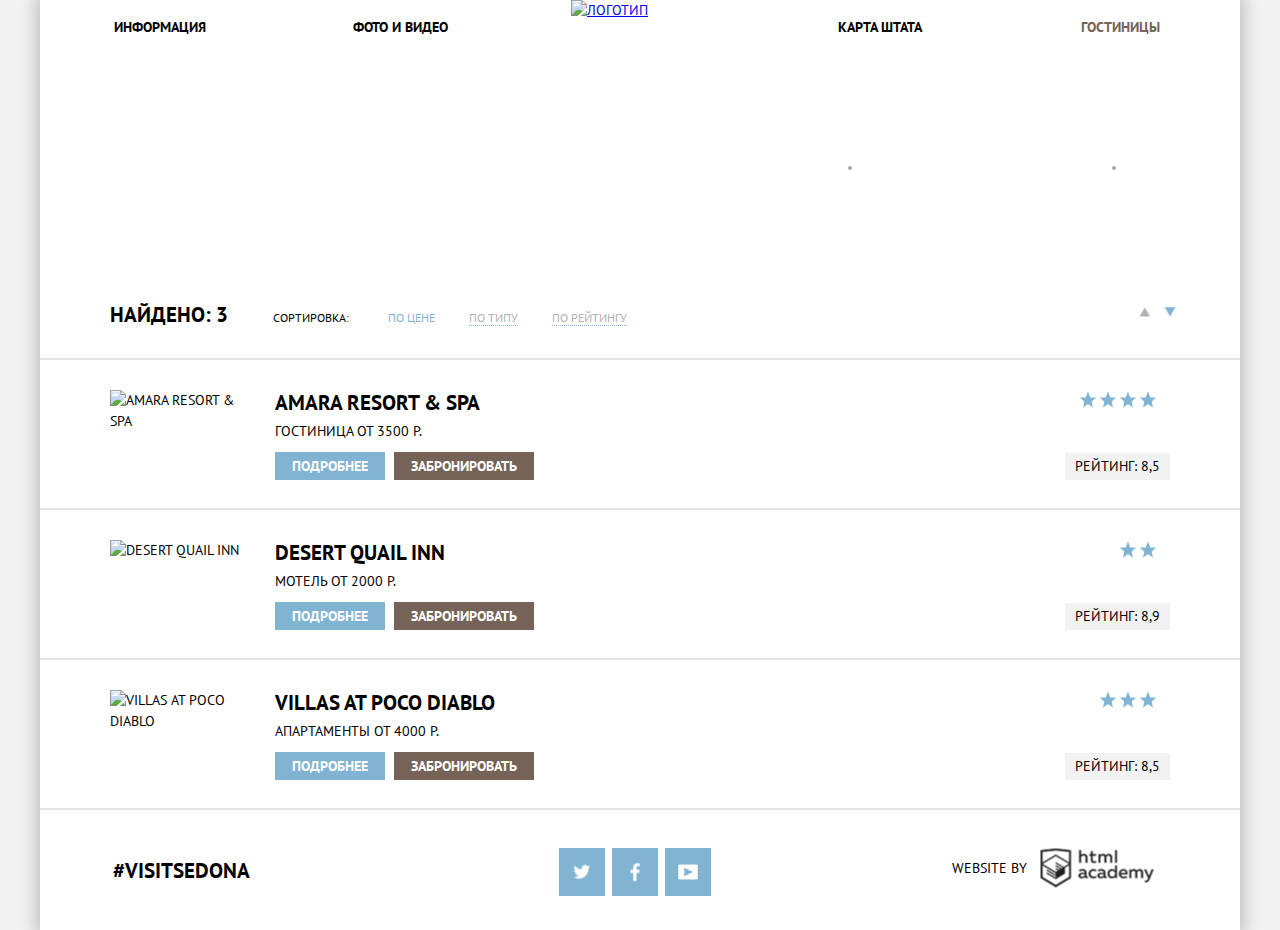
==== commit 254503bd: "Фильтр поиска" ====
--- a/hotels.html
+++ b/hotels.html
@@ -47,7 +47,7 @@
               <label class="sprite sprite-checkbox" for="ch-6">Апартаменты</label>
               </div>
               <div class="price-range">
-                <h4>Стоимость в сутки:</h4>
+                <h4>Стоимость в сутки (р):</h4>
                 <div class="price-controls">
                   <label class="min-price">от <input type="text" value="0"></label>
                   <label class="max-price">до <input type="text" value="3000"></label>
--- a/css/style.css
+++ b/css/style.css
@@ -470,7 +470,7 @@
 /* ФИЛЬТР ПОИСКА */
 
 .search-hotel {
-  min-height: 220px;
+  min-height: 216px;
   padding: 0;
   margin: 0;
   background-image: url("../img/bg-hotels.jpg");
@@ -478,6 +478,10 @@
   background-position: center;
   background-size: cover;
 }
+.search-hotel h4 {
+  margin-top: 25px;
+  margin-bottom: 28px;
+}
 .search-hotel label {
   display: block;
   margin-bottom: 25px;
@@ -486,11 +490,10 @@
 .infrastructure,
 .room-type {
   float: left;
-  width: 25%;
+  width: 255px;
 }
 .price-range {
   float: right;
-  width: 33%;
 }
 .search-hotel-form input[type="checkbox"] {
   display: none;
@@ -527,7 +530,8 @@
 }
 .price-controls {
   position: relative;
-  height: 36px;
+  width: 320px;
+  height: 32px;
   margin-bottom: 20px;
   border: 2px solid #ffffff;
   border-radius: 2px;
@@ -546,7 +550,7 @@
 .price-controls label {
   display: inline-block;
   font-size: 14px;
-  line-height: 36px;
+  line-height: 32px;
   vertical-align: top;
   cursor: pointer;
 }
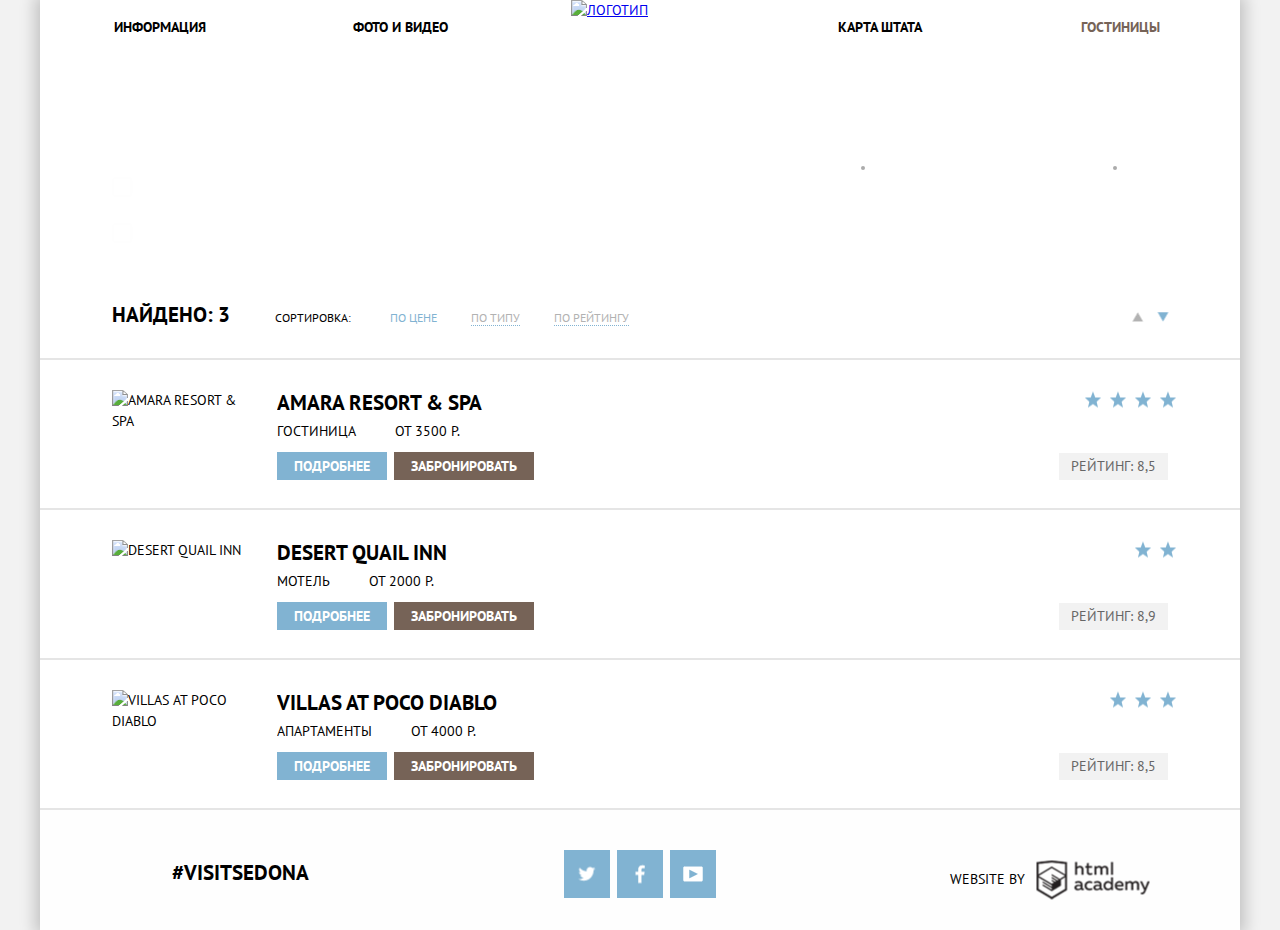
==== commit 7296d526: "#33 Завершаем вёрстку личного проекта" ====
--- a/hotels.html
+++ b/hotels.html
@@ -126,7 +126,7 @@
           </section>
         </article>
         <article class="wrapper hotel-item">
-          <img src="img/hotel-1.jpg" width="135" height="90" alt="Villas at Poco Diablo">
+          <img src="img/hotel-3.jpg" width="135" height="90" alt="Villas at Poco Diablo">
           <div class="star-rating">
             <p>
               <span class="sprite sprite-star"></span>
@@ -161,7 +161,7 @@
           </div>
           <div class="footer-copyright footer-item">
             <span>Website by</span>
-            <a class="wrapper sprite sprite-copyright" href="https://htmlacademy.ru" title="HTMLacademy"></a>
+            <a class="sprite sprite-copyright" href="https://htmlacademy.ru" title="HTMLacademy"></a>
           </div>
       </footer>
     </div>
--- a/css/style.css
+++ b/css/style.css
@@ -1,12 +1,14 @@
 body {
   margin: 0;
+
+  font-style: normal;
   font-size: 14px;
   line-height: 21px;
+  font-family: "PT Sans", "Arial", sans-serif;
+  text-transform: uppercase;
+
   color: #000000;
   background-color: #f2f2f2;
-  font-weight: normal;
-  font-family: "PT Sans", "Arial", sans-serif;
-  text-transform: uppercase;
 }
 h2 {
   font-size: 30px;
@@ -22,7 +24,13 @@
   font-size: 16px;
   line-height: 21px;
   font-weight: bold;
+
   color: #ffffff;
+}
+label,
+input,
+button {
+  cursor: pointer;
 }
 .clearfix:after {
   content: "";
@@ -32,39 +40,46 @@
 .container {
   width: 1200px;
   margin: 0 auto;
+
   background-color: #ffffff;
-  box-shadow: 0 0 15px 5px rgba(0,1,1,0.2);
+  box-shadow: 0 0 15px 5px rgba(0, 1, 1, 0.2);
 }
 .wrapper {
-  padding: 0 70px;
+  padding: 0 6%;
 }
 .sprite {
   position: relative;
+  display: inline-block;
+  vertical-align: middle;
 }
 .sprite::before {
   content: "";
+
   position: absolute;
   top: 50%;
   left: 50%;
   z-index: 10;
-  transform: translate(-50%, -50%);
+
   background-image: url("../img/sprite.png");
   background-repeat: no-repeat;
+
+  transform: translate(-50%, -50%);
 }
 
 /* МЕНЮ */
 
 header {
   position: relative;
+
   min-height: 56px;
 }
 .menu {
   float: left;
   width: 40%;
+  margin: 0;
   padding: 0;
   padding-top: 14px;
-  margin: 0;
-  font-size: 0;
+
   list-style: none;
 }
 .menu:last-child {
@@ -73,20 +88,21 @@
 .menu li {
   float: left;
   width: 50%;
-  font-size: 14px;
+
   line-height: 26px;
   text-align: center;
 }
 .menu a {
+  font-weight: bold;
+
   color: #000000;
-  font-weight: bold;
   text-decoration: none;
 }
 .menu a:hover {
   color: #81b3d2;
 }
 .menu a:active {
-  opacity: 0.3;
+  color: rgba(0, 0, 0, 0.3);
 }
 .menu .active {
   color: #766357;
@@ -95,42 +111,49 @@
   color: #604e43;
 }
 .menu .active:active {
-  opacity: 0.3;
+  color: rgba(118, 99, 87, 0.3);
 }
 .logo {
   position: absolute;
   z-index: 1;
   left: 50%;
+
   margin-left: -69px;
 }
 
 /* ПОДВАЛ */
 
 footer {
-  min-height: 44px;
-  padding: 38px 73px;
+  position: relative;
+  z-index: 2;
+  min-height: 120px;
   margin: 0 auto;
+
+  background-color: rgba(254, 254, 254, 0.9);
 }
 .footer-item {
   float: left;
-  width: 33%;
-}
-.footer-item:last-child {
-  float: right;
+  width: 400px;
+  min-height: 48px;
+  margin-top: 50px;
+
+  text-align: center;
 }
 .footer-tag {
-  margin-top: 10px;
   font-size: 21px;
   line-height: 26px;
 }
 .footer-tag a {
+  font-weight: bold;
+
   color: #000000;
-  font-weight: bold;
   text-decoration: none;
 }
 .footer-social {
   margin: 0;
+  margin-top: 40px;
   padding: 0;
+
   font-size: 0;
   text-align: center;
 }
@@ -139,7 +162,20 @@
   width: 46px;
   height: 48px;
   margin-right: 7px;
+
   background-color: #81b3d2;
+}
+.footer-copyright {
+  font-size: 0
+}
+.footer-copyright span,
+.sprite-copyright {
+  width: 105px;
+  height: 39px;
+  line-height: 39px;
+  display: inline-block;
+  font-size: 14px;
+  vertical-align: middle;
 }
 .social-btn:last-child {
   margin-right: 0;
@@ -150,16 +186,19 @@
 .sprite-ico-twi::before {
   width: 17px;
   height: 15px;
+
   background-position: -10px -455px;
 }
 .sprite-ico-fb::before {
   width: 10px;
   height: 19px;
+
   background-position: -10px -416px;
 }
 .sprite-ico-youtube::before {
   width: 20px;
   height: 16px;
+
   background-position: -10px -490px;
 }
 .sprite-ico-twi:active::before,
@@ -167,18 +206,16 @@
 .sprite-ico-youtube:active::before {
   opacity: 0.3;
 }
-.footer-copyright {
-  margin-top: 10px;
-  text-align: right;
-}
 .sprite-copyright::before {
   width: 113px;
   height: 39px;
+
   background-position: -10px -298px;
 }
 .sprite-copyright:hover::before {
   width: 113px;
   height: 39px;
+
   background-position: -10px -357px;
 }
 .sprite-copyright:active::before {
@@ -190,12 +227,14 @@
 
 .intro {
   position: relative;
+
   min-height: 509px;
   margin-bottom: 60px;
+
   background-image: url("../img/welcome.png"), url("../img/welcome-bg.jpg");
+  background-repeat: no-repeat;
+  background-position: center, 0 28%;
   background-size: auto, cover;
-  background-repeat: no-repeat;
-  background-position: center, top;
 }
 .intro::after {
   content: url("../img/mask.png");
@@ -205,8 +244,9 @@
 
 .title {
   width: 576px;
+  margin: 0 auto;
   padding-bottom: 35px;
-  margin: 0 auto;
+
   text-align: center;
 }
 .title p {
@@ -215,10 +255,11 @@
 
 .features {
   width: 100%;
-  height: 256px;
+  min-height: 256px;
+
   background-color: #81b3d2;
   background-repeat: no-repeat;
-  background-size: 66%;
+  background-size: 67%;
 }
 .features-first {
   background-image: url("../img/features-1.jpg");
@@ -231,29 +272,35 @@
 .features-description {
   float: left;
   width: 25%;
-  padding: 30px 50px;
+  padding: 25px 50px;
+
   text-align: center;
+
   color: #ffffff;
 }
 .features-second .features-description {
   float: right;
 }
+.features-title {
+  line-height: 21px;
+}
 .features-description h3 {
   padding: 0 50px;
-}
-
+  padding-top: 10px;
+}
+.features-description p {
+  margin: 20px 0;
+}
 .list-block {
+  margin: 0;
   padding: 0;
-  margin: 0;
+
   list-style: none;
 }
 .list-block li {
   float: left;
-  width: 33%;
+  width: 400px;
   text-align: center;
-}
-.list-block li:last-child {
-  float: right;
 }
 .list-block h3 {
   width: 130px;
@@ -274,39 +321,48 @@
 .sprite-icon-1::before {
   width: 75px;
   height: 72px;
+
   background-position: -10px -526px;
 }
 .sprite-icon-2::before {
   width: 74px;
   height: 70px;
+
   background-position: -10px -618px;
 }
 .sprite-icon-3::before {
   width: 64px;
   height: 76px;
+
   background-position: -10px -708px;
 }
 .features-list {
+  margin-bottom: 60px;
+
   background-color: #eeeeee;
-  margin-bottom: 50px;
 }
 .features-list li {
   margin-top: 25px;
-  margin-bottom: 40px;
+  margin-bottom: 30px;
 }
 .features-list p {
   width: 280px;
-  margin: 21px auto;
+  margin: 25px auto;
 }
 
 /* ФОРМА ПОИСКА НА ГЛАВНОЙ */
 
 .search-hotels {
   position: relative;
+
   width: 568px;
   min-height: 192px;
   margin: 0 auto;
+
   text-align: center;
+}
+.search-hotels h2 {
+  line-height: 24px;
 }
 .search-hotels p {
   margin-top: 30px;
@@ -315,52 +371,161 @@
 .search-hotels a {
   display: block;
   height: 87px;
+
+  font-size: 21px;
+  line-height: 87px;
   text-align: center;
+
   color: #ffffff;
   background-color: #766357;
-  font-size: 21px;
   text-decoration: none;
-  line-height: 87px;
-}
-.search-form {
+}
+.modal-content {
   position: absolute;
+  z-index: 50;
+
   width: 568px;
   background-color: #ffffff;
   box-shadow: 0 5px 15px 0 rgba(0, 0, 0, 0.1);
 }
+.search-form {
+  width: 458px;
+  margin: 0 auto;
+  padding: 55px 0;
+}
 .search-form fieldset {
-  margin-bottom: 15px;
+  height: 38px;
+  padding: 0;
+  margin: 0;
+  margin-bottom: 29px;
   border: none;
 }
-.search-form fieldset:first-child {
-  margin-top: 55px;
-}
 .search-form label {
-  width: 115px;
-  margin-right: 25px;
+  width: 25%;
+}
+.date-picker,
+.counter-block,
+.guest-number {
+  font-size: 0;
+}
+.search-form label,
+.date-picker input,
+.counter-block {
+  display: inline-block;
+  height: 38px;
+  line-height: 38px;
+  vertical-align: middle;
+}
+.search-form label,
+.date-picker input {
+  font-size: 14px;
   font-weight: bold;
-  cursor: pointer;
-}
-.search-form input {
+}
+.date-picker input[type="date"] {
+  width: 75%;
+  padding-left: 20px;
+  padding-right: 38px;
+  box-sizing: border-box;
+}
+.counter-block input[type="number"],
+.counter-block button[type="button"] {
+  display: inline-block;
+  width: 38px;
   height: 38px;
+  font-size: 14px;
+  line-height: 38px;
+  vertical-align: middle;
+}
+.counter-block label {
+  vertical-align: middle;
+}
+.counter-block input[type="number"] {
+  font-weight: bold;
+  text-align: center;
+  box-sizing: border-box;
+}
+.search-form input,
+.search-form button {
   background-color: #f2f2f2;
   border: none;
-  box-sizing: border-box;
-  font-weight: bold;
-  cursor: pointer;
 }
 .search-form input:hover,
-.search-form button:hover {
+.search-form button[type="button"]:hover {
   background-color: #ebebeb;
 }
 .search-form input:focus {
   background-color: #ffffff;
-  outline: 2px solid #ebebeb;
-}
-.search-form input[type="date"] {
-  position: relative;
-  width: 346px;
-  padding-left: 10px;
+  outline: 2px solid #e5e5e5;
+}
+.search-form button[type="submit"] {
+  width: 100%;
+  height: 58px;
+  margin-top: 25px;
+  color: #ffffff;
+  background-color: #81b3d2;
+  font-size: 21px;
+  text-transform: uppercase;
+}
+.sprite-calendar {
+  width: 21px;
+  height: 38px;
+  margin-left: -35px;
+}
+.sprite-calendar::before {
+  width: 22px;
+  height: 22px;
+
+  background-position: -10px -171px;
+  opacity: 0.3;
+}
+.sprite-calendar:hover::before {
+  opacity: 1;
+}
+.sprite-calendar:active::before {
+  width: 22px;
+  height: 22px;
+
+  background-position: -10px -129px;
+  opacity: 1;
+}
+.sprite-minus::before {
+  width: 12px;
+  height: 3px;
+
+  background-position: -10px -827px;
+  opacity: 0.3;
+}
+.sprite-minus:hover::before,
+.sprite-plus:hover::before {
+  opacity: 1;
+}
+.sprite-minus:active::before {
+  width: 12px;
+  height: 3px;
+
+  background-position: -10px -804px;
+  opacity: 1;
+}
+.sprite-plus::before {
+  width: 12px;
+  height: 12px;
+
+  background-position: -10px -881px;
+  opacity: 0.3;
+}
+.sprite-plus:active::before {
+  width: 12px;
+  height: 12px;
+
+  background-position: -10px -850px;
+  opacity: 1;
+}
+.search-form button[type="submit"]:hover {
+  background-color: #669ec0;
+}
+.search-form button[type="submit"]:active {
+  color: rgba(255, 255, 255, 0.3);
+  background-color: #5496bd;
 }
 input[type="date"]::-webkit-inner-spin-button,
 input[type="date"]::-webkit-calendar-picker-indicator,
@@ -368,111 +533,26 @@
   display: none;
   -webkit-appearance: none;
 }
-span.sprite {
-  width: 22px;
-  height: 22px;
-  right: 22px;
-}
-.sprite-calendar::before {
-  width: 22px;
-  height: 22px;
-  background-position: -10px -171px;
-  opacity: 0.3;
-}
-.sprite-calendar:hover::before {
-  opacity: 1;
-}
-.sprite-calendar:active::before {
-  width: 22px;
-  height: 22px;
-  background-position: -10px -129px;
-}
-.guest-number label {
-  display: inline-block;
-  height: 38px;
-  line-height: 38px;
-  margin: 0;
-  vertical-align: bottom;
-}
-.counter-block {
-  font-size: 0;
-}
-.counter-block button[type="button"],
-.counter-block input[type="number"] {
-  display: inline-block;
-  width: 38px;
-  height: 38px;
-  margin: 0;
-  padding: 0;
-  vertical-align: middle;
-  text-align: center;
-  font-size: 14px;
-}
-input[type=number]::-webkit-inner-spin-button,
-input[type=number]::-webkit-outer-spin-button {
+input[type=number]::-webkit-outer-spin-button,
+input[type=number]::-webkit-inner-spin-button {
   -webkit-appearance: none;
-  -moz-appearance: none;
-  appearance: none;
-  margin: 0;
-}
-.counter-block button[type="button"] {
-  border: none;
-  outline: none;
-  background-color: #f2f2f2;
-  cursor: pointer;
-}
-.sprite-minus::before {
-  width: 12px;
-  height: 3px;
-  background-position: -10px -827px;
-  opacity: 0.3;
-}
-.sprite-minus:hover::before,
-.sprite-plus:hover::before {
-  opacity: 1;
-}
-.sprite-minus:active::before {
-  width: 12px;
-  height: 3px;
-  background-position: -10px -804px;
-}
-.sprite-plus::before {
-  width: 12px;
-  height: 12px;
-  background-position: -10px -881px;
-  opacity: 0.3;
-}
-.sprite-plus:active::before {
-  width: 12px;
-  height: 12px;
-  background-position: -10px -850px;
-}
-.search-form input[type="submit"] {
-  width: 460px;
-  height: 58px;
-  margin-top: 20px;
-  margin-bottom: 55px;
-  font-size: 21px;
-  text-transform: uppercase;
-  color: #ffffff;
-  background-color: #81b3d2;
-}
-.search-form input[type="submit"]:hover {
-  background-color: #669ec0;
-}
-.search-form input[type="submit"]:active {
-  color: #88b6d1;
-  background-color: #5496bd;
-}
-
+  margin: 0;
+}
+
+/* КАРТА */
+
+.map {
+  height: 456px;
+}
 /* ОТЕЛИ */
 
 /* ФИЛЬТР ПОИСКА */
 
 .search-hotel {
   min-height: 216px;
+  margin: 0;
   padding: 0;
-  margin: 0;
+
   background-image: url("../img/bg-hotels.jpg");
   background-repeat: no-repeat;
   background-position: center;
@@ -485,6 +565,7 @@
 .search-hotel label {
   display: block;
   margin-bottom: 25px;
+
   color: #ffffff;
 }
 .infrastructure,
@@ -500,58 +581,76 @@
 }
 input[type="checkbox"] + .sprite-checkbox {
   padding-left: 40px;
-  cursor: pointer;
 }
 input[type="checkbox"] + .sprite-checkbox::before {
   left: 10px;
+
   width: 22px;
   height: 22px;
+
   background-position: -10px -214px;
 }
 input[type="checkbox"]:checked +.sprite-checkbox::before {
   width: 27px;
   height: 22px;
+
   background-position: -8px -256px;
 }
 input[type="checkbox"]:disabled + .sprite-checkbox {
   opacity: 0.3;
+
   cursor: default;
 }
 .price-range {
-  width: 330px;
+  width: 328px;
+
+  text-transform: uppercase;
+
   color: #ffffff;
-  text-transform: uppercase;
 }
 .price-range h4 {
   margin-bottom: 9px;
+
   font-size: 16px;
   font-weight: bold;
   line-height: 21px;
 }
 .price-controls {
   position: relative;
-  width: 320px;
+
+  width: 318px;
   height: 32px;
   margin-bottom: 20px;
+
+  font-size: 0;
+
   border: 2px solid #ffffff;
   border-radius: 2px;
-  font-size: 0;
+}
+.price-controls,
+.range-controls {
+  margin-left: 13px;
 }
 .price-controls::after {
   content: "";
   position: absolute;
   top: 50%;
   left: 50%;
-  transform: translate(-50%, -50%);
+
   width: 2px;
   height: 22px;
+
   background-color: #ffffff;
+
+  transform: translate(-50%, -50%);
 }
 .price-controls label {
   display: inline-block;
+
   font-size: 14px;
   line-height: 32px;
   vertical-align: top;
+
   cursor: pointer;
 }
 .price-controls .min-price,
@@ -562,33 +661,41 @@
 .price-controls input {
   width: 50px;
   margin: 0;
-  border: none;
+
+  font: inherit;
+
   color: inherit;
   background: none;
-  font: inherit;
+  border: none;
   outline: none;
 }
 .range-controls {
   position: relative;
+
   margin-bottom: 32px;
 }
 .range-controls .scale {
   height: 2px;
+
   background-color: rgba(255, 255, 255, 0.3);
 }
 .range-controls .bar {
   width: 80%;
   height: 2px;
+
   background-color: #ffffff;
 }
 .toggle {
   position: absolute;
   top: -9px;
+
   width: 4px;
   height: 4px;
+
   background-color: #ababab;
   border: 8px solid #ffffff;
   border-radius: 50%;
+
   cursor: pointer;
 }
 .toggle:hover {
@@ -604,15 +711,16 @@
   display: block;
   margin: 0 auto;
   padding: 6px 35px;
+
   font-size: 14px;
   line-height: 20px;
+
   color: #ffffff;
+  background: transparent;
   text-transform: uppercase;
-  background: transparent;
   border: 2px solid #ffffff;
   border-radius: 2px;
   outline: none;
-  cursor: pointer;
 }
 .price-range input[type="submit"]:hover {
   color: #000000;
@@ -624,6 +732,7 @@
 .sort-block {
   min-height: 56px;
   padding-top: 30px;
+
   border-bottom: 2px solid #e5e5e5;
 }
 .sort-block h3,
@@ -636,7 +745,10 @@
 .sort-arrows {
   float: right;
   margin: 0;
+  margin-top: 5px;
+  margin-right: 5px;
   padding: 0;
+
   font-size: 0;
 }
 .sort-arrows .sprite-arrow-up {
@@ -645,14 +757,17 @@
 .sort-arrows .active::before {
   width: 11px;
   height: 10px;
+
   background-position: -10px -10px;
   opacity: 1;
+
   cursor: default;
   pointer-events: none;
 }
 .sprite-arrow-up::before {
   width: 11px;
   height: 10px;
+
   background-position: -10px -100px;
   opacity: 0.3;
 }
@@ -662,12 +777,14 @@
 .sprite-arrow-up:active::before {
   width: 11px;
   height: 10px;
+
   background-position: -10px -70px;
   opacity: 1;
 }
 .sprite-arrow-down::before {
   width: 11px;
   height: 10px;
+
   background-position: -10px -40px;
   opacity: 0.3;
 }
@@ -677,6 +794,7 @@
 .sprite-arrow-down:active::before {
   width: 11px;
   height: 10px;
+
   background-position: -10px -10px;
   opacity: 1;
 }
@@ -694,22 +812,24 @@
 }
 .sort-filter a {
   margin-right: 30px;
+
   color: #b2b2b2;
+  border-bottom: 1px dotted #81b3d2;
   text-decoration: none;
-  border-bottom: 1px dotted #81b3d2;
 }
 .sort-filter a:hover {
   color: #81b3d2;
 }
 .sort-filter a:active {
+  color: #000000;
   border: none;
-  color: #000000;
   opacity: 1;
 }
 .sort-filter .active {
   color: #81b3d2;
-  opacity: 1;
   border: none;
+  opacity: 1;
+
   cursor: default;
   pointer-events: none;
 }
@@ -719,6 +839,7 @@
 .hotel-item {
   min-height: 118px;
   padding-top: 30px;
+
   border-bottom: 2px solid #e5e5e5;
 }
 .hotel-item img {
@@ -730,23 +851,28 @@
 }
 .star-rating p {
   margin: 0;
+  margin-bottom: 42px;
   padding: 0;
-  margin-bottom: 42px;
+
   font-size: 0;
   text-align: right;
 }
 .sprite-star {
-  margin-left: 20px;
+  margin-left: 25px;
 }
 .sprite-star::before {
   width: 18px;
   height: 17px;
+
   background-position: -10px -912px;
 }
 .rating {
-  padding: 3px 10px;
+  padding: 3px 12px;
+
+  color: #666666;
+  text-align: center;
+
   background-color: #f2f2f2;
-  text-align: center;
 }
 .hotel-item section {
   overflow: hidden;
@@ -765,13 +891,18 @@
 .hotel-name:active {
   opacity: 0.3;
 }
+.legend span {
+  margin-right: 35px;
+}
 .btn {
+  margin-right: 3px;
   padding: 5px 17px;
-  margin-right: 5px;
+
+  font-weight: bold;
+
   color: #ffffff;
-  font-weight: bold;
+  background-color: #81b3d2;
   text-decoration: none;
-  background-color: #81b3d2;
 }
 .btn:hover {
   background-color: #669ec0;
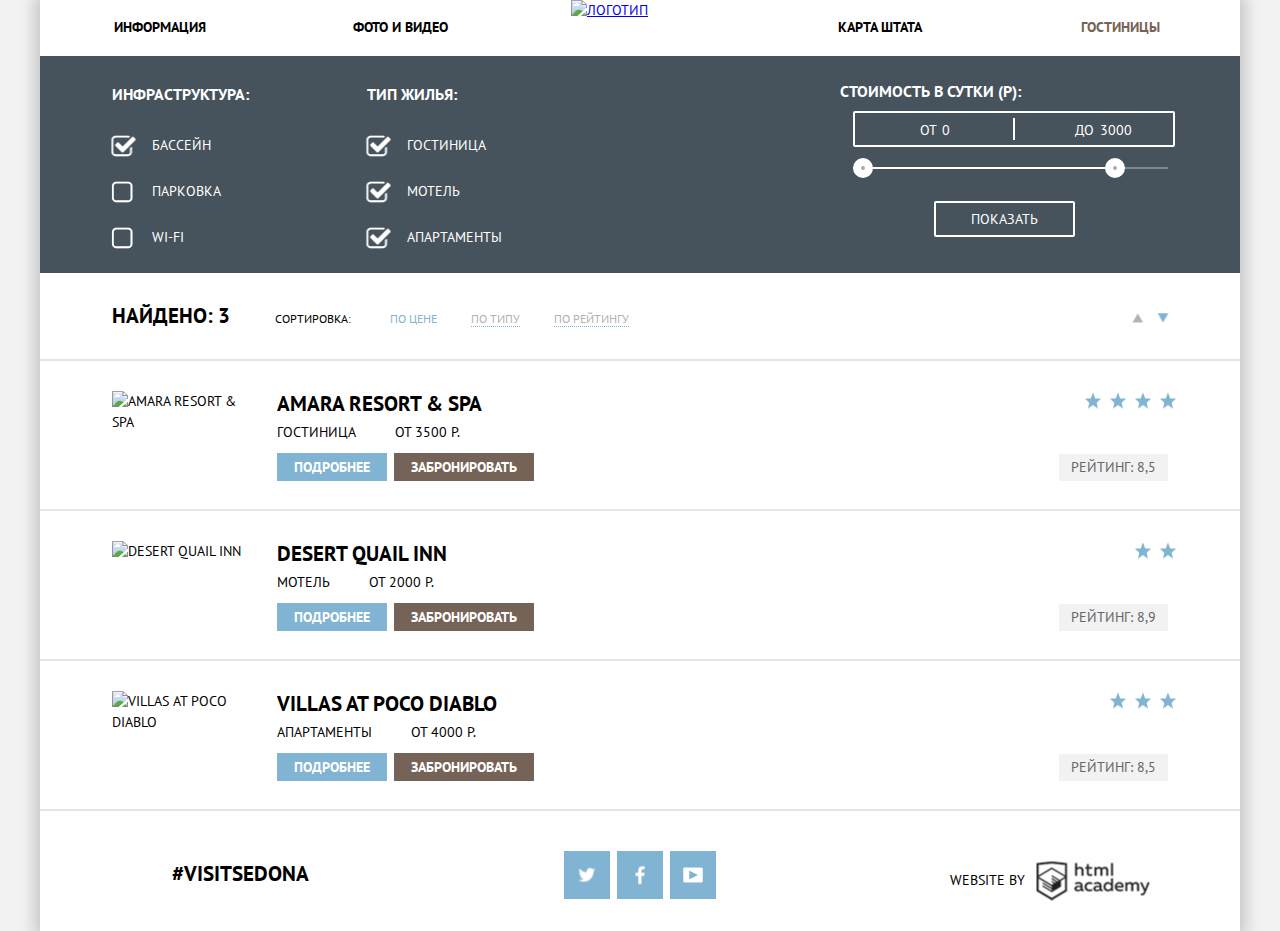
==== commit 823f644d: "Минимизация" ====
--- a/hotels.html
+++ b/hotels.html
@@ -4,7 +4,7 @@
     <meta charset="utf-8">
     <title>Гостиницы - HTML Academy: Седона</title>
     <link href="css/normalize.css" rel="stylesheet">
-    <link href="css/style.css" rel="stylesheet">
+    <link href="css/style.min.css" rel="stylesheet">
     <link href="https://fonts.googleapis.com/css?family=PT+Sans:400,700&subset=cyrillic" rel="stylesheet">
   </head>
   <body>
--- a/css/style.min.css
+++ b/css/style.min.css
@@ -0,0 +1 @@
+body,h4{line-height:21px}body{margin:0;font-style:normal;font-family:"PT Sans","Arial",sans-serif;text-transform:uppercase;background-color:#f2f2f2;font-size:14px;color:#000}h2,h3,h4{font-size:30px;line-height:24px;font-weight:700}h3,h4{font-size:21px;line-height:26px}h4{font-size:16px;color:#fff}button,input,label{cursor:pointer}.clearfix:after{content:"";display:table;clear:both}.container{width:1200px;margin:0 auto;background-color:#fff;box-shadow:0 0 15px 5px rgba(0,1,1,.2)}.wrapper{padding:0 6%}.sprite,header{position:relative}.sprite{display:inline-block;vertical-align:middle}.sprite::before{content:"";position:absolute;top:50%;left:50%;z-index:10;background-image:url(../img/sprite.png);background-repeat:no-repeat;-webkit-transform:translate(-50%,-50%);transform:translate(-50%,-50%)}header{min-height:56px}.menu{float:left;width:40%;margin:0;padding:14px 0 0;list-style:none}.menu:last-child{float:right}.menu li{float:left;width:50%;line-height:26px;text-align:center}.footer-tag a,.menu a{font-weight:700;color:#000;text-decoration:none}.menu a:hover{color:#81b3d2}.menu a:active{color:rgba(0,0,0,.3)}.menu .active{color:#766357}.menu .active:hover{color:#604e43}.menu .active:active{color:rgba(118,99,87,.3)}.logo{position:absolute;z-index:1;left:50%;margin-left:-69px}footer{position:relative;z-index:2;min-height:120px;margin:0 auto;background-color:rgba(254,254,254,.9)}.footer-item{float:left;width:400px;min-height:48px;margin-top:50px;text-align:center}.footer-tag{font-size:21px;line-height:26px}.footer-social{margin:40px 0 0;padding:0;font-size:0;text-align:center}.social-btn{display:inline-block;width:46px;height:48px;margin-right:7px;background-color:#81b3d2}.footer-copyright{font-size:0}.footer-copyright span,.sprite-copyright{display:inline-block;width:105px;height:39px;font-size:14px;line-height:39px;vertical-align:middle}.social-btn:last-child{margin-right:0}.social-btn:hover{background-color:#669ec0}.sprite-ico-twi::before{width:17px;height:15px;background-position:-10px -455px}.sprite-ico-fb::before{width:10px;height:19px;background-position:-10px -416px}.sprite-ico-youtube::before{width:20px;height:16px;background-position:-10px -490px}.sprite-ico-fb:active::before,.sprite-ico-twi:active::before,.sprite-ico-youtube:active::before{opacity:.3}.sprite-copyright::before{width:113px;height:39px;background-position:-10px -298px}.sprite-copyright:hover::before{width:113px;height:39px;background-position:-10px -357px}.sprite-copyright:active::before{background-position:-10px -298px;opacity:.3}.intro{position:relative;min-height:509px;margin-bottom:60px;background-color:#3d4c57;background-image:url(../img/welcome.png),url(../img/welcome-bg.jpg);background-repeat:no-repeat;background-position:center,0 28%;background-size:auto,cover}.intro::after{content:url(../img/mask.png);position:absolute;bottom:-6px}.title{width:576px;margin:0 auto;padding-bottom:35px;text-align:center}.title p{padding-top:10px}.features{width:100%;min-height:256px;background-color:#81b3d2;background-repeat:no-repeat;background-size:67%}.features-first{background-image:url(../img/features-1.jpg);background-position:right}.features-second{background-image:url(../img/features-2.jpg);background-position:left}.features-description{float:left;width:25%;padding:25px 50px;text-align:center;color:#fff}.features-second .features-description{float:right}.features-title{line-height:21px}.features-description h3{padding:10px 50px 0}.features-description p{margin:20px 0}.list-block{margin:0;padding:0;list-style:none}.list-block li{float:left;width:400px;text-align:center}.list-block h3{width:130px;margin:21px auto}.advice{padding-bottom:80px}.advice-block p{width:300px;margin:auto}.sprite-icon-1,.sprite-icon-2,.sprite-icon-3{padding-top:140px}.sprite-icon-1::before{width:75px;height:72px;background-position:-10px -526px}.sprite-icon-2::before{width:74px;height:70px;background-position:-10px -618px}.sprite-icon-3::before{width:64px;height:76px;background-position:-10px -708px}.features-list{margin-bottom:60px;background-color:#eee}.features-list li{margin-top:25px;margin-bottom:30px}.features-list p{width:280px;margin:25px auto}@-webkit-keyframes appear{0%{-webkit-transform:translateX(-3000px);transform:translateX(-3000px)}60%{-webkit-transform:translateX(30px);transform:translateX(30px)}90%{-webkit-transform:translateX(-10px);transform:translateX(-10px)}to{-webkit-transform:translateX(0);transform:translateX(0)}}@keyframes appear{0%{-webkit-transform:translateX(-3000px);transform:translateX(-3000px)}60%{-webkit-transform:translateX(30px);transform:translateX(30px)}90%{-webkit-transform:translateX(-10px);transform:translateX(-10px)}to{-webkit-transform:translateX(0);transform:translateX(0)}}.modal-content{position:absolute;z-index:50;display:none;width:568px;background-color:#fff;box-shadow:0 5px 15px 0 rgba(0,0,0,.1)}.modal-content-show{display:block;animation-name:appear;animation-duration:.5s}.search-hotels{position:relative;width:568px;min-height:192px;margin:0 auto;text-align:center}.search-hotels h2{line-height:24px}.search-hotels p{margin-top:30px;margin-bottom:50px}.search-hotels a{display:block;height:87px;font-size:21px;line-height:87px;color:#fff;background-color:#766357;text-decoration:none}.search-form{width:458px;margin:0 auto;padding:55px 0;text-align:left}.search-form fieldset{height:38px;padding:0;margin:0 0 29px;border:none}.search-form label{width:25%}.date-picker{text-align:left;font-size:0}.counter-block,.guest-number{font-size:0}.counter-block,.date-picker input,.search-form label{display:inline-block;height:38px;line-height:38px;vertical-align:middle}.date-picker input,.search-form label{font-size:14px;font-weight:700}.date-picker input[type=date]{width:75%;padding-left:20px;padding-right:38px;box-sizing:border-box}.counter-block button[type=button],.counter-block input[type=number]{display:inline-block;width:38px;height:38px;font-size:14px;line-height:38px;vertical-align:middle}.counter-block label{vertical-align:middle}.guest-number label:last-of-type{padding-left:50px;box-sizing:border-box}.counter-block input[type=number]{font-weight:700;text-align:center;box-sizing:border-box}.search-form button,.search-form input{background-color:#f2f2f2;border:none}.search-form button[type=button]:hover,.search-form input:hover{background-color:#ebebeb}.search-form input:focus{background-color:#fff;outline:2px solid #e5e5e5}.search-form button[type=submit]{width:100%;height:58px;margin-top:25px;color:#fff;background-color:#81b3d2;font-size:21px;text-transform:uppercase}.sprite-calendar{width:21px;height:38px;margin-left:-35px}.sprite-calendar::before{width:22px;height:22px;background-position:-10px -171px;opacity:.3}.sprite-calendar:hover::before{opacity:1}.sprite-calendar:active::before{width:22px;height:22px;background-position:-10px -129px;opacity:1}.sprite-minus::before,.sprite-plus::before{width:12px;height:3px;background-position:-10px -827px;opacity:.3}.sprite-minus:hover::before,.sprite-plus:hover::before{opacity:1}.sprite-minus:active::before{width:12px;height:3px;background-position:-10px -804px;opacity:1}.sprite-plus::before{height:12px;background-position:-10px -881px}.sprite-plus:active::before{width:12px;height:12px;background-position:-10px -850px;opacity:1}.search-form button[type=submit]:hover{background-color:#669ec0}.search-form button[type=submit]:active{color:rgba(255,255,255,.3);background-color:#5496bd}input[type=date]::-webkit-calendar-picker-indicator,input[type=date]::-webkit-clear-button,input[type=date]::-webkit-inner-spin-button{display:none;-webkit-appearance:none}input[type=number]::-webkit-inner-spin-button,input[type=number]::-webkit-outer-spin-button{-webkit-appearance:none;margin:0}.map{height:456px}.search-hotel{min-height:216px;margin:0;padding:0;background-color:#46525c;background-image:url(../img/bg-hotels.jpg);background-repeat:no-repeat;background-position:center;background-size:cover}.search-hotel h4{margin-top:25px;margin-bottom:28px}.search-hotel label{display:block;margin-bottom:25px;color:#fff}.infrastructure,.room-type{float:left;width:255px}.price-range{float:right;width:328px;text-transform:uppercase;color:#fff}.search-hotel-form input[type=checkbox]{display:none}input[type=checkbox]+.sprite-checkbox{padding-left:40px}input[type=checkbox]+.sprite-checkbox::before{left:10px;width:22px;height:22px;background-position:-10px -214px}input[type=checkbox]:checked+.sprite-checkbox::before{width:27px;height:22px;background-position:-8px -256px}input[type=checkbox]:disabled+.sprite-checkbox{opacity:.3;cursor:default}.price-range h4{margin-bottom:9px;font-size:16px;font-weight:700;line-height:21px}.price-controls,.range-controls{margin-left:13px;position:relative}.price-controls{width:318px;height:32px;font-size:0;border:2px solid #fff;border-radius:2px;margin-bottom:20px}.range-controls{margin-bottom:32px}.price-controls::after{content:"";position:absolute;top:50%;left:50%;width:2px;height:22px;background-color:#fff;-webkit-transform:translate(-50%,-50%);transform:translate(-50%,-50%)}.price-controls label{display:inline-block;font-size:14px;line-height:32px;vertical-align:top;cursor:pointer}.price-controls .max-price,.price-controls .min-price{width:90px;padding-left:65px}.price-controls input{width:50px;margin:0;font:inherit;color:inherit;background:0 0;border:none;outline:none}.range-controls .scale{height:2px;background-color:rgba(255,255,255,.3)}.range-controls .bar{width:80%;height:2px;background-color:#fff}.toggle{position:absolute;top:-9px;width:4px;height:4px;background-color:#ababab;border:8px solid #fff;border-radius:50%;cursor:pointer}.toggle:hover{background-color:#1c4f80}.min-toggle{left:0}.max-toggle{left:80%}.price-range input[type=submit]{display:block;margin:0 auto;padding:6px 35px;font-size:14px;line-height:20px;color:#fff;background:0 0;text-transform:uppercase;border:2px solid #fff;border-radius:2px;outline:none}.price-range input[type=submit]:hover{color:#000;background-color:#fff}.sort-block{min-height:56px;padding-top:30px;border-bottom:2px solid #e5e5e5}.sort-block h3,.sort-filter{float:left}.sort-filter{padding-top:5px}.sort-arrows{float:right;margin:5px 5px 0 0;padding:0;font-size:0}.sort-arrows .sprite-arrow-up{margin-right:25px}.sort-arrows .active::before{width:11px;height:10px;background-position:-10px -10px;opacity:1;cursor:default;pointer-events:none}.sprite-arrow-down::before,.sprite-arrow-up::before{width:11px;height:10px;background-position:-10px -100px;opacity:.3}.sprite-arrow-up:hover::before{opacity:1}.sprite-arrow-up:active::before{width:11px;height:10px;background-position:-10px -70px;opacity:1}.sprite-arrow-down::before{background-position:-10px -40px}.sprite-arrow-down:hover::before{opacity:1}.sprite-arrow-down:active::before{width:11px;height:10px;background-position:-10px -10px;opacity:1}.sort-block h3{margin:0 45px 0 0}.sort-filter a,.sort-filter span{font-size:12px;line-height:18px}.legend span,.sort-filter span{margin-right:35px}.sort-filter a{margin-right:30px;color:#b2b2b2;border-bottom:1px dotted #81b3d2;text-decoration:none}.sort-filter a:hover{color:#81b3d2}.sort-filter .active,.sort-filter a:active{color:#000;border:none;opacity:1}.sort-filter .active{color:#81b3d2;cursor:default;pointer-events:none}.hotel-item{min-height:118px;padding-top:30px;border-bottom:2px solid #e5e5e5}.hotel-item img{float:left;margin-right:30px}.star-rating{float:right}.star-rating p{margin:0 0 42px;padding:0;font-size:0;text-align:right}.sprite-star{margin-left:25px}.sprite-star::before{width:18px;height:17px;background-position:-10px -912px}.rating{padding:3px 12px;color:#666;text-align:center;background-color:#f2f2f2}.hotel-item section{overflow:hidden}.hotel-item h3{margin:0 0 5px}.btn,.hotel-name{color:#000;text-decoration:none}.hotel-name:hover{color:#81b3d2}.hotel-name:active{opacity:.3}.btn{margin-right:3px;padding:5px 17px;font-weight:700;color:#fff;background-color:#81b3d2}.btn:hover{background-color:#669ec0}.btn:active{color:#88b6d1;background-color:#5496bd}.btn:last-child{background-color:#766357}.btn:last-child:hover{background-color:#604e43}.btn:last-child:active{color:#857871;background-color:#503e33}
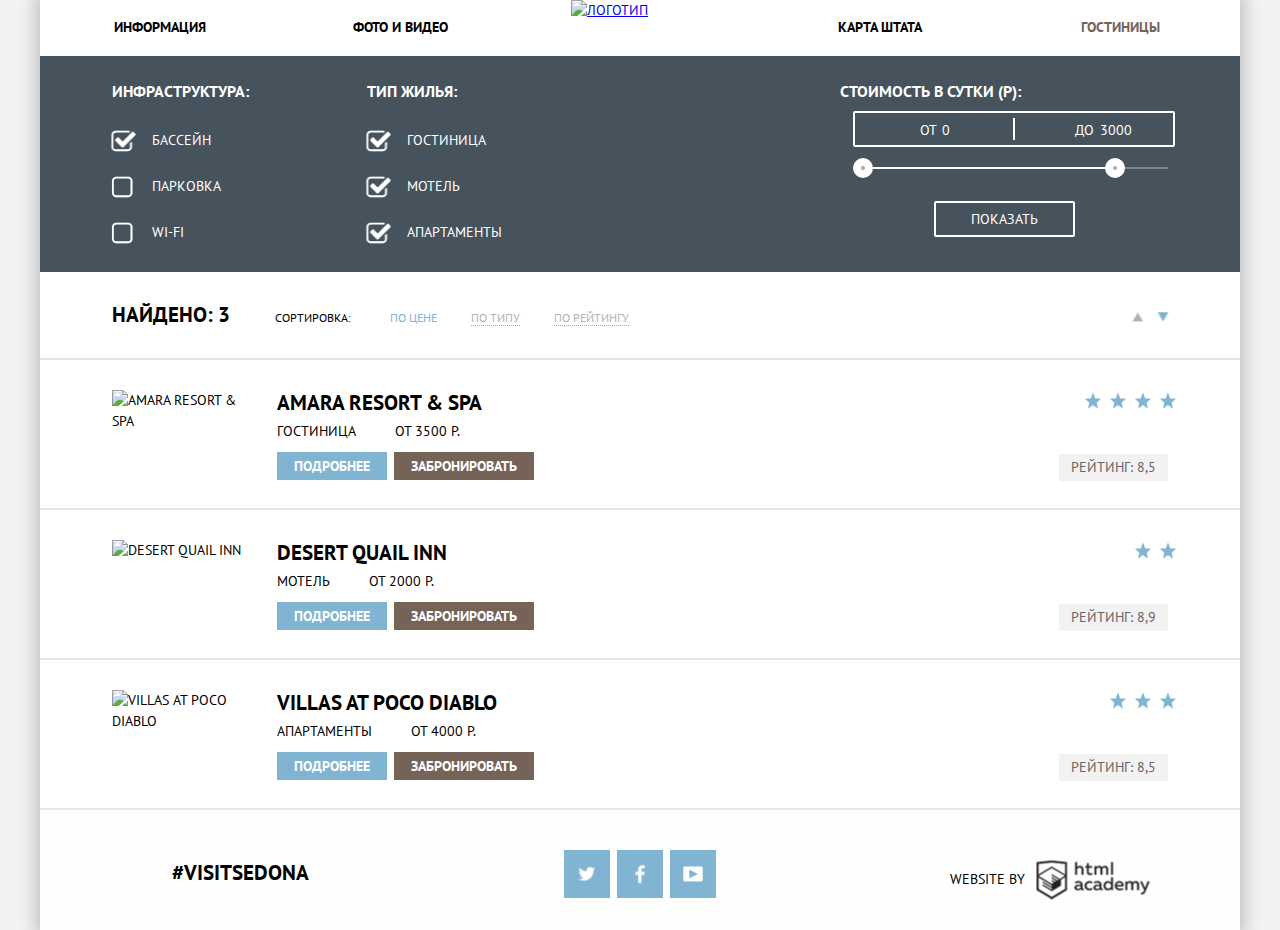
==== commit a79ba890: "Для проверки 2" ====
--- a/hotels.html
+++ b/hotels.html
@@ -4,12 +4,12 @@
     <meta charset="utf-8">
     <title>Гостиницы - HTML Academy: Седона</title>
     <link href="css/normalize.css" rel="stylesheet">
-    <link href="css/style.min.css" rel="stylesheet">
+    <link href="css/style.css" rel="stylesheet">
     <link href="https://fonts.googleapis.com/css?family=PT+Sans:400,700&subset=cyrillic" rel="stylesheet">
   </head>
   <body>
     <div class="container">
-      <header>
+      <header class="clearfix">
         <nav>
           <a class="logo" href="index.html"><img src="img/logo.png" alt="логотип" width="138" height="70"></a>
           <ul class="menu">
@@ -81,10 +81,10 @@
           <img src="img/hotel-1.jpg" width="135" height="90" alt="Amara Resort & Spa">
           <div class="star-rating">
             <p>
-              <span class="sprite sprite-star"></span>
-              <span class="sprite sprite-star"></span>
-              <span class="sprite sprite-star"></span>
-              <span class="sprite sprite-star"></span>
+              <span class="sprite sprite-star">Одна звезда</span>
+              <span class="sprite sprite-star">Две звезды</span>
+              <span class="sprite sprite-star">Три звезды</span>
+              <span class="sprite sprite-star">Четыре звезды</span>
             </p>
             <div class="rating">
               Рейтинг: 8,5
@@ -106,8 +106,8 @@
           <img src="img/hotel-2.jpg" width="135" height="90" alt="Desert Quail Inn">
           <div class="star-rating">
             <p>
-              <span class="sprite sprite-star"></span>
-              <span class="sprite sprite-star"></span>
+              <span class="sprite sprite-star">Одна звезда</span>
+              <span class="sprite sprite-star">Две звезды</span>
             </p>
             <div class="rating">
               Рейтинг: 8,9
@@ -129,9 +129,9 @@
           <img src="img/hotel-3.jpg" width="135" height="90" alt="Villas at Poco Diablo">
           <div class="star-rating">
             <p>
-              <span class="sprite sprite-star"></span>
-              <span class="sprite sprite-star"></span>
-              <span class="sprite sprite-star"></span>
+              <span class="sprite sprite-star">Одна звезда</span>
+              <span class="sprite sprite-star">Две звезды</span>
+              <span class="sprite sprite-star">Три звезды</span>
             </p>
             <div class="rating">
               Рейтинг: 8,5
@@ -150,14 +150,14 @@
           </section>
         </article>
       </div>
-      <footer>
+      <footer class="clearfix">
           <div class="footer-tag footer-item">
             <a href="https://www.instagram.com/explore/tags/visitsedona/">#visitSedona</a>
           </div>
           <div class="footer-social footer-item">
-            <a class="social-btn sprite sprite-ico-twi" href="#" title="Твиттер"></a>
-            <a class="social-btn sprite sprite-ico-fb" href="#" title="Фейсбук"></a>
-            <a class="social-btn sprite sprite-ico-youtube" href="#" title="Ютуб"></a>
+            <a class="social-btn sprite sprite-ico-twi" href="#" title="Twitter">Twitter</a>
+            <a class="social-btn sprite sprite-ico-fb" href="#" title="Facebook">Facebook</a>
+            <a class="social-btn sprite sprite-ico-youtube" href="#" title="Youtube">Youtube</a>
           </div>
           <div class="footer-copyright footer-item">
             <span>Website by</span>
--- a/css/style.css
+++ b/css/style.css
@@ -0,0 +1,993 @@
+body {
+  margin: 0;
+
+  font-style: normal;
+  font-size: 14px;
+  line-height: 21px;
+  font-family: "PT Sans", "Arial", sans-serif;
+  text-transform: uppercase;
+
+  color: #000000;
+  background-color: #f2f2f2;
+}
+h2 {
+  font-size: 30px;
+  line-height: 24px;
+  font-weight: bold;
+}
+h3 {
+  font-size: 21px;
+  line-height: 26px;
+  font-weight: bold;
+}
+h4 {
+  font-size: 16px;
+  line-height: 21px;
+  font-weight: bold;
+
+  color: #ffffff;
+}
+label,
+input,
+button {
+  cursor: pointer;
+}
+.clearfix:after {
+  content: "";
+  display: table;
+  clear: both;
+}
+.container {
+  width: 1200px;
+  margin: 0 auto;
+
+  background-color: #ffffff;
+  box-shadow: 0 0 15px 5px rgba(0, 1, 1, 0.2);
+}
+.wrapper {
+  padding: 0 6%;
+}
+.sprite {
+  position: relative;
+  display: inline-block;
+  vertical-align: middle;
+}
+.sprite::before {
+  content: "";
+
+  position: absolute;
+  top: 50%;
+  left: 50%;
+  z-index: 10;
+
+  background-image: url("../img/sprite.png");
+  background-repeat: no-repeat;
+  -webkit-transform: translate(-50%, -50%);
+          transform: translate(-50%, -50%);
+}
+
+/* МЕНЮ */
+
+header {
+  position: relative;
+
+  min-height: 56px;
+}
+
+.menu {
+  float: left;
+  width: 40%;
+  margin: 0;
+  padding: 0;
+  padding-top: 14px;
+
+  list-style: none;
+}
+.menu:last-child {
+  float: right;
+}
+.menu li {
+  float: left;
+  width: 50%;
+
+  line-height: 26px;
+  text-align: center;
+}
+.menu a {
+  font-weight: bold;
+
+  color: #000000;
+  text-decoration: none;
+}
+.menu a:hover {
+  color: #81b3d2;
+}
+.menu a:active {
+  color: rgba(0, 0, 0, 0.3);
+}
+.menu .active {
+  color: #766357;
+}
+.menu .active:hover {
+  color: #604e43;
+}
+.menu .active:active {
+  color: rgba(118, 99, 87, 0.3);
+}
+.logo {
+  position: absolute;
+  z-index: 1;
+  left: 50%;
+
+  margin-left: -69px;
+}
+
+/* ПОДВАЛ */
+
+footer {
+  position: relative;
+  z-index: 5;
+
+  min-height: 120px;
+  margin: 0 auto;
+
+  background-color: rgba(254, 254, 254, 0.9);
+}
+.footer-item {
+  float: left;
+  width: 400px;
+  min-height: 48px;
+  margin-top: 50px;
+
+  text-align: center;
+}
+.footer-tag {
+  font-size: 21px;
+  line-height: 26px;
+}
+.footer-tag a {
+  font-weight: bold;
+
+  color: #000000;
+  text-decoration: none;
+}
+.footer-social {
+  margin: 0;
+  margin-top: 40px;
+  padding: 0;
+
+  font-size: 0;
+  text-align: center;
+}
+.social-btn {
+  display: inline-block;
+  width: 46px;
+  height: 48px;
+  margin-right: 7px;
+
+  font-size: 0;
+  background-color: #81b3d2;
+}
+.footer-copyright {
+  font-size: 0
+}
+.footer-copyright span,
+.sprite-copyright {
+  display: inline-block;
+  width: 105px;
+  height: 39px;
+
+  font-size: 14px;
+  line-height: 39px;
+  vertical-align: middle;
+}
+.social-btn:last-child {
+  margin-right: 0;
+}
+.social-btn:hover {
+  background-color: #669ec0;
+}
+.sprite-ico-twi::before {
+  width: 17px;
+  height: 15px;
+
+  background-position: -10px -455px;
+}
+.sprite-ico-fb::before {
+  width: 10px;
+  height: 19px;
+
+  background-position: -10px -416px;
+}
+.sprite-ico-youtube::before {
+  width: 20px;
+  height: 16px;
+
+  background-position: -10px -490px;
+}
+.sprite-ico-twi:active::before,
+.sprite-ico-fb:active::before,
+.sprite-ico-youtube:active::before {
+  opacity: 0.3;
+}
+.sprite-copyright::before {
+  width: 113px;
+  height: 39px;
+
+  background-position: -10px -298px;
+}
+.sprite-copyright:hover::before {
+  width: 113px;
+  height: 39px;
+
+  background-position: -10px -357px;
+}
+.sprite-copyright:active::before {
+  background-position: -10px -298px;
+  opacity: 0.3;
+}
+
+/* ГЛАВНАЯ */
+
+.intro {
+  position: relative;
+
+  min-height: 509px;
+  margin-bottom: 60px;
+
+  background-color: #3d4c57;
+  background-image: url("../img/welcome.png"), url("../img/welcome-bg.jpg");
+  background-repeat: no-repeat;
+  background-position: center, 0 28%;
+  background-size: auto, cover;
+}
+.intro::after {
+  content: url("../img/mask.png");
+  position: absolute;
+  bottom: -6px;
+}
+
+.title {
+  width: 576px;
+  margin: 0 auto;
+  padding-bottom: 35px;
+
+  text-align: center;
+}
+.title p {
+  padding-top: 10px;
+}
+
+.features {
+  width: 100%;
+  min-height: 256px;
+
+  background-color: #81b3d2;
+  background-repeat: no-repeat;
+  background-size: 67%;
+}
+.features-first {
+  background-image: url("../img/features-1.jpg");
+  background-position: right;
+}
+.features-second {
+  background-image: url("../img/features-2.jpg");
+  background-position: left;
+}
+.features-description {
+  float: left;
+  width: 25%;
+  padding: 25px 50px;
+
+  text-align: center;
+
+  color: #ffffff;
+}
+.features-second .features-description {
+  float: right;
+}
+.features-title {
+  line-height: 21px;
+}
+.features-description h3 {
+  padding: 0 50px;
+  padding-top: 10px;
+}
+.features-description p {
+  margin: 20px 0;
+}
+.list-block {
+  margin: 0;
+  padding: 0;
+
+  list-style: none;
+}
+.list-block li {
+  float: left;
+  width: 400px;
+  text-align: center;
+}
+.list-block h3 {
+  width: 130px;
+  margin: 21px auto;
+}
+.advice {
+  padding-bottom: 80px;
+}
+.advice-block p {
+  width: 300px;
+  margin: auto;
+}
+.sprite-icon-1,
+.sprite-icon-2,
+.sprite-icon-3 {
+  padding-top: 140px;
+}
+.sprite-icon-1::before {
+  width: 75px;
+  height: 72px;
+
+  background-position: -10px -526px;
+}
+.sprite-icon-2::before {
+  width: 74px;
+  height: 70px;
+
+  background-position: -10px -618px;
+}
+.sprite-icon-3::before {
+  width: 64px;
+  height: 76px;
+
+  background-position: -10px -708px;
+}
+.features-list {
+  margin-bottom: 60px;
+
+  background-color: #eeeeee;
+}
+.features-list li {
+  margin-top: 25px;
+  margin-bottom: 30px;
+}
+.features-list p {
+  width: 280px;
+  margin: 25px auto;
+}
+
+/* ФОРМА ПОИСКА НА ГЛАВНОЙ */
+@-webkit-keyframes appear {
+  0% {
+    -webkit-transform: translateX(-3000px);
+            transform: translateX(-3000px);
+  }
+  60% {
+    -webkit-transform: translateX(30px);
+            transform: translateX(30px);
+  }
+  90% {
+    -webkit-transform: translateX(-10px);
+            transform: translateX(-10px);
+  }
+  100% {
+    -webkit-transform: translateX(0);
+            transform: translateX(0);
+  }
+}
+@keyframes appear {
+  0% {
+    -webkit-transform: translateX(-3000px);
+            transform: translateX(-3000px);
+  }
+  60% {
+    -webkit-transform: translateX(30px);
+            transform: translateX(30px);
+  }
+  90% {
+    -webkit-transform: translateX(-10px);
+            transform: translateX(-10px);
+  }
+  100% {
+    -webkit-transform: translateX(0);
+            transform: translateX(0);
+  }
+}
+.modal-content {
+  position: absolute;
+  z-index: 50;
+
+  display: none;
+  width: 568px;
+
+  background-color: #ffffff;
+  box-shadow: 0 5px 15px 0 rgba(0, 0, 0, 0.1);
+}
+.modal-content-show {
+  display: block;
+
+  animation-name: appear;
+  animation-duration: 0.5s;
+}
+.search-hotels {
+  position: relative;
+
+  width: 568px;
+  min-height: 192px;
+  margin: 0 auto;
+
+  text-align: center;
+}
+.search-hotels h2 {
+  line-height: 24px;
+}
+.search-hotels p {
+  width: 450px;
+  margin: 0 auto;
+  margin-top: 30px;
+  margin-bottom: 50px;
+}
+.search-hotels a {
+  display: block;
+  height: 87px;
+
+  font-size: 21px;
+  line-height: 87px;
+
+  color: #ffffff;
+  background-color: #766357;
+  text-decoration: none;
+}
+.search-form {
+  width: 458px;
+  margin: 0 auto;
+  padding: 55px 0;
+
+  text-align: left;
+}
+.search-form fieldset {
+  height: 38px;
+  padding: 0;
+  margin: 0;
+  margin-bottom: 29px;
+
+  border: none;
+}
+.search-form label {
+  width: 25%;
+}
+.date-picker {
+  text-align: left;
+}
+.date-picker,
+.counter-block,
+.guest-number {
+  font-size: 0;
+}
+.search-form label,
+.date-picker input,
+.counter-block {
+  display: inline-block;
+  height: 38px;
+
+  line-height: 38px;
+  vertical-align: middle;
+}
+.search-form label,
+.date-picker input {
+  font-size: 14px;
+  font-weight: bold;
+}
+.date-picker input[type="date"] {
+  width: 75%;
+  padding-left: 20px;
+  padding-right: 38px;
+
+  box-sizing: border-box;
+}
+.counter-block input[type="number"],
+.counter-block button[type="button"] {
+  display: inline-block;
+  width: 38px;
+  height: 38px;
+
+  font-size: 14px;
+  line-height: 38px;
+  vertical-align: middle;
+}
+.counter-block label {
+  vertical-align: middle;
+}
+.guest-number label:last-of-type {
+  padding-left: 50px;
+
+  box-sizing: border-box;
+}
+.counter-block input[type="number"] {
+  font-weight: bold;
+  text-align: center;
+
+  box-sizing: border-box;
+}
+.search-form input,
+.search-form button {
+  background-color: #f2f2f2;
+  border: none;
+}
+.search-form input:hover,
+.search-form button[type="button"]:hover {
+  background-color: #ebebeb;
+}
+.search-form input:focus {
+  background-color: #ffffff;
+  outline: 2px solid #e5e5e5;
+}
+.search-form button[type="submit"] {
+  width: 100%;
+  height: 58px;
+  margin-top: 25px;
+
+  color: #ffffff;
+  background-color: #81b3d2;
+  font-size: 21px;
+  text-transform: uppercase;
+}
+.sprite-calendar {
+  width: 21px;
+  height: 38px;
+  margin-left: -35px;
+}
+.sprite-calendar::before {
+  width: 22px;
+  height: 22px;
+
+  background-position: -10px -171px;
+  opacity: 0.3;
+}
+.sprite-calendar:hover::before {
+  opacity: 1;
+}
+.sprite-calendar:active::before {
+  width: 22px;
+  height: 22px;
+
+  background-position: -10px -129px;
+  opacity: 1;
+}
+.sprite-minus::before {
+  width: 12px;
+  height: 3px;
+
+  background-position: -10px -827px;
+  opacity: 0.3;
+}
+.sprite-minus:hover::before,
+.sprite-plus:hover::before {
+  opacity: 1;
+}
+.sprite-minus:active::before {
+  width: 12px;
+  height: 3px;
+
+  background-position: -10px -804px;
+  opacity: 1;
+}
+.sprite-plus::before {
+  width: 12px;
+  height: 12px;
+
+  background-position: -10px -881px;
+  opacity: 0.3;
+}
+.sprite-plus:active::before {
+  width: 12px;
+  height: 12px;
+
+  background-position: -10px -850px;
+  opacity: 1;
+}
+.search-form button[type="submit"]:hover {
+  background-color: #669ec0;
+}
+.search-form button[type="submit"]:active {
+  color: rgba(255, 255, 255, 0.3);
+  background-color: #5496bd;
+}
+input[type="date"]::-webkit-inner-spin-button,
+input[type="date"]::-webkit-calendar-picker-indicator,
+input[type="date"]::-webkit-clear-button {
+  display: none;
+  -webkit-appearance: none;
+}
+input[type=number]::-webkit-outer-spin-button,
+input[type=number]::-webkit-inner-spin-button {
+  -webkit-appearance: none;
+  margin: 0;
+}
+
+/* КАРТА */
+
+.map {
+  height: 456px;
+
+  background: #f2f3ee url("../img/map.jpg") no-repeat;
+
+}
+/* ОТЕЛИ */
+
+/* ФИЛЬТР ПОИСКА */
+
+.search-hotel {
+  min-height: 216px;
+  margin: 0;
+  padding: 0;
+
+  background-color: #46525c;
+  background-image: url("../img/bg-hotels.jpg");
+  background-repeat: no-repeat;
+  background-position: center;
+  background-size: cover;
+}
+.search-hotel h4 {
+  margin-top: 25px;
+  margin-bottom: 28px;
+}
+.search-hotel label {
+  display: block;
+  margin-bottom: 25px;
+
+  color: #ffffff;
+}
+.infrastructure,
+.room-type {
+  float: left;
+  width: 255px;
+}
+.price-range {
+  float: right;
+}
+.search-hotel-form input[type="checkbox"] {
+  display: none;
+}
+input[type="checkbox"] + .sprite-checkbox {
+  padding-left: 40px;
+}
+input[type="checkbox"] + .sprite-checkbox::before {
+  left: 10px;
+
+  width: 22px;
+  height: 22px;
+
+  background-position: -10px -214px;
+}
+input[type="checkbox"]:checked +.sprite-checkbox::before {
+  width: 27px;
+  height: 22px;
+
+  background-position: -8px -256px;
+}
+input[type="checkbox"]:disabled + .sprite-checkbox {
+  opacity: 0.3;
+
+  cursor: default;
+}
+.price-range {
+  width: 328px;
+
+  text-transform: uppercase;
+
+  color: #ffffff;
+}
+.price-range h4 {
+  margin-bottom: 9px;
+
+  font-size: 16px;
+  font-weight: bold;
+  line-height: 21px;
+}
+.price-controls {
+  position: relative;
+
+  width: 318px;
+  height: 32px;
+  margin-bottom: 20px;
+
+  font-size: 0;
+
+  border: 2px solid #ffffff;
+  border-radius: 2px;
+}
+.price-controls,
+.range-controls {
+  margin-left: 13px;
+}
+.price-controls::after {
+  content: "";
+  position: absolute;
+  top: 50%;
+  left: 50%;
+
+  width: 2px;
+  height: 22px;
+
+  background-color: #ffffff;
+
+  -webkit-transform: translate(-50%, -50%);
+          transform: translate(-50%, -50%);
+}
+.price-controls label {
+  display: inline-block;
+
+  font-size: 14px;
+  line-height: 32px;
+  vertical-align: top;
+
+  cursor: pointer;
+}
+.price-controls .min-price,
+.price-controls .max-price {
+  width: 90px;
+  padding-left: 65px;
+}
+.price-controls input {
+  width: 50px;
+  margin: 0;
+
+  font: inherit;
+
+  color: inherit;
+  background: none;
+  border: none;
+  outline: none;
+}
+.range-controls {
+  position: relative;
+
+  margin-bottom: 32px;
+}
+.range-controls .scale {
+  height: 2px;
+
+  background-color: rgba(255, 255, 255, 0.3);
+}
+.range-controls .bar {
+  width: 80%;
+  height: 2px;
+
+  background-color: #ffffff;
+}
+.toggle {
+  position: absolute;
+  top: -9px;
+
+  width: 4px;
+  height: 4px;
+
+  background-color: #ababab;
+  border: 8px solid #ffffff;
+  border-radius: 50%;
+
+  cursor: pointer;
+}
+.toggle:hover {
+  background-color: #1c4f80;
+}
+.min-toggle {
+  left: 0;
+}
+.max-toggle {
+  left: 80%;
+}
+.price-range input[type="submit"] {
+  display: block;
+  margin: 0 auto;
+  padding: 6px 35px;
+
+  font-size: 14px;
+  line-height: 20px;
+
+  color: #ffffff;
+  background: transparent;
+  text-transform: uppercase;
+  border: 2px solid #ffffff;
+  border-radius: 2px;
+  outline: none;
+}
+.price-range input[type="submit"]:hover {
+  color: #000000;
+  background-color: #ffffff;
+}
+
+/* СОРТИРОВКА */
+
+.sort-block {
+  min-height: 56px;
+  padding-top: 30px;
+
+  border-bottom: 2px solid #e5e5e5;
+}
+.sort-block h3,
+.sort-filter {
+  float: left;
+}
+.sort-filter {
+  padding-top: 5px;
+}
+.sort-arrows {
+  float: right;
+  margin: 0;
+  margin-top: 5px;
+  margin-right: 5px;
+  padding: 0;
+
+  font-size: 0;
+}
+.sort-arrows .sprite-arrow-up {
+  margin-right: 25px;
+}
+.sort-arrows .active::before {
+  width: 11px;
+  height: 10px;
+
+  background-position: -10px -10px;
+  opacity: 1;
+
+  cursor: default;
+  pointer-events: none;
+}
+.sprite-arrow-up::before {
+  width: 11px;
+  height: 10px;
+
+  background-position: -10px -100px;
+  opacity: 0.3;
+}
+.sprite-arrow-up:hover::before {
+  opacity: 1;
+}
+.sprite-arrow-up:active::before {
+  width: 11px;
+  height: 10px;
+
+  background-position: -10px -70px;
+  opacity: 1;
+}
+.sprite-arrow-down::before {
+  width: 11px;
+  height: 10px;
+
+  background-position: -10px -40px;
+  opacity: 0.3;
+}
+.sprite-arrow-down:hover::before {
+  opacity: 1;
+}
+.sprite-arrow-down:active::before {
+  width: 11px;
+  height: 10px;
+
+  background-position: -10px -10px;
+  opacity: 1;
+}
+.sort-block h3 {
+  margin: 0;
+  margin-right: 45px;
+}
+.sort-filter span,
+.sort-filter a {
+  font-size: 12px;
+  line-height: 18px;
+}
+.sort-filter span {
+  margin-right: 35px;
+}
+.sort-filter a {
+  margin-right: 30px;
+
+  color: #b2b2b2;
+  border-bottom: 1px dotted #81b3d2;
+  text-decoration: none;
+}
+.sort-filter a:hover {
+  color: #81b3d2;
+}
+.sort-filter a:active {
+  color: #000000;
+  border: none;
+  opacity: 1;
+}
+.sort-filter .active {
+  color: #81b3d2;
+  border: none;
+  opacity: 1;
+
+  cursor: default;
+  pointer-events: none;
+}
+
+/* СПИСОК ОТЕЛЕЙ */
+
+.hotel-item {
+  min-height: 118px;
+  padding-top: 30px;
+
+  border-bottom: 2px solid #e5e5e5;
+}
+.hotel-item img {
+  float: left;
+  margin-right: 30px;
+}
+.star-rating {
+  float: right;
+}
+.star-rating p {
+  margin: 0;
+  margin-bottom: 42px;
+  padding: 0;
+
+  font-size: 0;
+  text-align: right;
+}
+.sprite-star {
+  margin-left: 25px;
+}
+.sprite-star::before {
+  width: 18px;
+  height: 17px;
+
+  background-position: -10px -912px;
+}
+.rating {
+  padding: 3px 12px;
+
+  color: #666666;
+  text-align: center;
+
+  background-color: #f2f2f2;
+}
+.hotel-item section {
+  overflow: hidden;
+}
+.hotel-item h3 {
+  margin: 0;
+  margin-bottom: 5px;
+}
+.hotel-name {
+  color: #000000;
+  text-decoration: none;
+}
+.hotel-name:hover {
+  color: #81b3d2;
+}
+.hotel-name:active {
+  opacity: 0.3;
+}
+.legend span {
+  margin-right: 35px;
+}
+.btn {
+  margin-right: 3px;
+  padding: 5px 17px;
+
+  font-weight: bold;
+
+  color: #ffffff;
+  background-color: #81b3d2;
+  text-decoration: none;
+}
+.btn:hover {
+  background-color: #669ec0;
+}
+.btn:active {
+  color: #88b6d1;
+  background-color: #5496bd;
+}
+.btn:last-child {
+  background-color: #766357;
+}
+.btn:last-child:hover {
+  background-color: #604e43;
+}
+.btn:last-child:active {
+  color: #857871;
+  background-color: #503e33;
+}
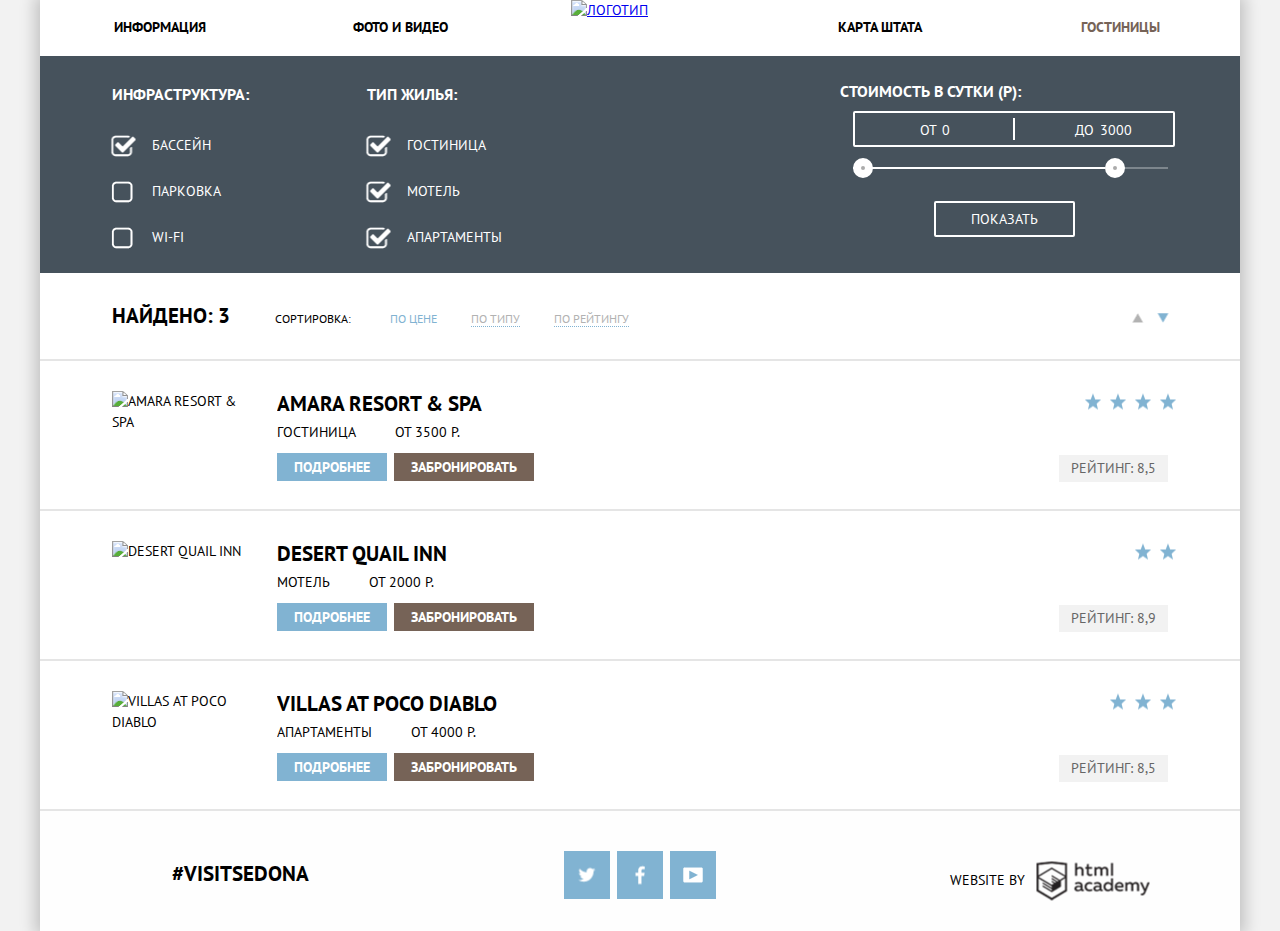
==== commit 93314ec4: "Для проверки 2" ====
--- a/hotels.html
+++ b/hotels.html
@@ -4,7 +4,7 @@
     <meta charset="utf-8">
     <title>Гостиницы - HTML Academy: Седона</title>
     <link href="css/normalize.css" rel="stylesheet">
-    <link href="css/style.css" rel="stylesheet">
+    <link href="css/style.min.css" rel="stylesheet">
     <link href="https://fonts.googleapis.com/css?family=PT+Sans:400,700&subset=cyrillic" rel="stylesheet">
   </head>
   <body>
--- a/css/style.min.css
+++ b/css/style.min.css
@@ -0,0 +1 @@
+body,h4{line-height:21px}body{margin:0;font-style:normal;font-family:"PT Sans","Arial",sans-serif;text-transform:uppercase;background-color:#f2f2f2;font-size:14px;color:#000}h2,h3,h4{font-size:30px;line-height:24px;font-weight:700}h3,h4{font-size:21px;line-height:26px}h4{font-size:16px;color:#fff}button,input,label{cursor:pointer}.clearfix:after{content:"";display:table;clear:both}.container{width:1200px;margin:0 auto;background-color:#fff;box-shadow:0 0 15px 5px rgba(0,1,1,.2)}.wrapper{padding:0 6%}.sprite,header{position:relative}.sprite{display:inline-block;vertical-align:middle}.sprite::before{content:"";position:absolute;top:50%;left:50%;z-index:10;background-image:url(../img/sprite.png);background-repeat:no-repeat;-webkit-transform:translate(-50%,-50%);transform:translate(-50%,-50%)}header{min-height:56px}.menu{float:left;width:40%;margin:0;padding:14px 0 0;list-style:none}.menu:last-child{float:right}.menu li{float:left;width:50%;line-height:26px;text-align:center}.footer-tag a,.menu a{font-weight:700;color:#000;text-decoration:none}.menu a:hover{color:#81b3d2}.menu a:active{color:rgba(0,0,0,.3)}.menu .active{color:#766357}.menu .active:hover{color:#604e43}.menu .active:active{color:rgba(118,99,87,.3)}.logo{position:absolute;z-index:1;left:50%;margin-left:-69px}footer{position:relative;z-index:5;min-height:120px;margin:0 auto;background-color:rgba(254,254,254,.9)}.footer-item{float:left;width:400px;min-height:48px;margin-top:50px;text-align:center}.footer-tag{font-size:21px;line-height:26px}.footer-social{margin:40px 0 0;padding:0;font-size:0;text-align:center}.social-btn{display:inline-block;width:46px;height:48px;margin-right:7px;font-size:0;background-color:#81b3d2}.footer-copyright{font-size:0}.footer-copyright span,.sprite-copyright{display:inline-block;width:105px;height:39px;font-size:14px;line-height:39px;vertical-align:middle}.social-btn:last-child{margin-right:0}.social-btn:hover{background-color:#669ec0}.sprite-ico-twi::before{width:17px;height:15px;background-position:-10px -455px}.sprite-ico-fb::before{width:10px;height:19px;background-position:-10px -416px}.sprite-ico-youtube::before{width:20px;height:16px;background-position:-10px -490px}.sprite-ico-fb:active::before,.sprite-ico-twi:active::before,.sprite-ico-youtube:active::before{opacity:.3}.sprite-copyright::before{width:113px;height:39px;background-position:-10px -298px}.sprite-copyright:hover::before{width:113px;height:39px;background-position:-10px -357px}.sprite-copyright:active::before{background-position:-10px -298px;opacity:.3}.intro{position:relative;min-height:509px;margin-bottom:60px;background-color:#3d4c57;background-image:url(../img/welcome.png),url(../img/welcome-bg.jpg);background-repeat:no-repeat;background-position:center,0 28%;background-size:auto,cover}.intro::after{content:url(../img/mask.png);position:absolute;bottom:-6px}.title{width:576px;margin:0 auto;padding-bottom:35px;text-align:center}.title p{padding-top:10px}.features{width:100%;min-height:256px;background-color:#81b3d2;background-repeat:no-repeat;background-size:67%}.features-first{background-image:url(../img/features-1.jpg);background-position:right}.features-second{background-image:url(../img/features-2.jpg);background-position:left}.features-description{float:left;width:25%;padding:25px 50px;text-align:center;color:#fff}.features-second .features-description{float:right}.features-title{line-height:21px}.features-description h3{padding:10px 50px 0}.features-description p{margin:20px 0}.list-block{margin:0;padding:0;list-style:none}.list-block li{float:left;width:400px;text-align:center}.list-block h3{width:130px;margin:21px auto}.advice{padding-bottom:80px}.advice-block p{width:300px;margin:auto}.sprite-icon-1,.sprite-icon-2,.sprite-icon-3{padding-top:140px}.sprite-icon-1::before{width:75px;height:72px;background-position:-10px -526px}.sprite-icon-2::before{width:74px;height:70px;background-position:-10px -618px}.sprite-icon-3::before{width:64px;height:76px;background-position:-10px -708px}.features-list{margin-bottom:60px;background-color:#eee}.features-list li{margin-top:25px;margin-bottom:30px}.features-list p{width:280px;margin:25px auto}@-webkit-keyframes appear{0%{-webkit-transform:translateX(-3000px);transform:translateX(-3000px)}60%{-webkit-transform:translateX(30px);transform:translateX(30px)}90%{-webkit-transform:translateX(-10px);transform:translateX(-10px)}to{-webkit-transform:translateX(0);transform:translateX(0)}}@keyframes appear{0%{-webkit-transform:translateX(-3000px);transform:translateX(-3000px)}60%{-webkit-transform:translateX(30px);transform:translateX(30px)}90%{-webkit-transform:translateX(-10px);transform:translateX(-10px)}to{-webkit-transform:translateX(0);transform:translateX(0)}}.modal-content{position:absolute;z-index:50;display:none;width:568px;background-color:#fff;box-shadow:0 5px 15px 0 rgba(0,0,0,.1)}.modal-content-show{display:block;animation-name:appear;animation-duration:.5s}.search-hotels{position:relative;width:568px;min-height:192px;margin:0 auto;text-align:center}.search-hotels h2{line-height:24px}.search-hotels p{width:450px;margin:30px auto 50px}.search-hotels a{display:block;height:87px;font-size:21px;line-height:87px;color:#fff;background-color:#766357;text-decoration:none}.search-form{width:458px;margin:0 auto;padding:55px 0;text-align:left}.search-form fieldset{height:38px;padding:0;margin:0 0 29px;border:none}.search-form label{width:25%}.date-picker{text-align:left;font-size:0}.counter-block,.guest-number{font-size:0}.counter-block,.date-picker input,.search-form label{display:inline-block;height:38px;line-height:38px;vertical-align:middle}.date-picker input,.search-form label{font-size:14px;font-weight:700}.date-picker input[type=date]{width:75%;padding-left:20px;padding-right:38px;box-sizing:border-box}.counter-block button[type=button],.counter-block input[type=number]{display:inline-block;width:38px;height:38px;font-size:14px;line-height:38px;vertical-align:middle}.counter-block label{vertical-align:middle}.guest-number label:last-of-type{padding-left:50px;box-sizing:border-box}.counter-block input[type=number]{font-weight:700;text-align:center;box-sizing:border-box}.search-form button,.search-form input{background-color:#f2f2f2;border:none}.search-form button[type=button]:hover,.search-form input:hover{background-color:#ebebeb}.search-form input:focus{background-color:#fff;outline:2px solid #e5e5e5}.search-form button[type=submit]{width:100%;height:58px;margin-top:25px;color:#fff;background-color:#81b3d2;font-size:21px;text-transform:uppercase}.sprite-calendar{width:21px;height:38px;margin-left:-35px}.sprite-calendar::before{width:22px;height:22px;background-position:-10px -171px;opacity:.3}.sprite-calendar:hover::before{opacity:1}.sprite-calendar:active::before{width:22px;height:22px;background-position:-10px -129px;opacity:1}.sprite-minus::before,.sprite-plus::before{width:12px;height:3px;background-position:-10px -827px;opacity:.3}.sprite-minus:hover::before,.sprite-plus:hover::before{opacity:1}.sprite-minus:active::before{width:12px;height:3px;background-position:-10px -804px;opacity:1}.sprite-plus::before{height:12px;background-position:-10px -881px}.sprite-plus:active::before{width:12px;height:12px;background-position:-10px -850px;opacity:1}.search-form button[type=submit]:hover{background-color:#669ec0}.search-form button[type=submit]:active{color:rgba(255,255,255,.3);background-color:#5496bd}input[type=date]::-webkit-calendar-picker-indicator,input[type=date]::-webkit-clear-button,input[type=date]::-webkit-inner-spin-button{display:none;-webkit-appearance:none}input[type=number]::-webkit-inner-spin-button,input[type=number]::-webkit-outer-spin-button{-webkit-appearance:none;margin:0}.map{height:456px;background:#f2f3ee url(../img/map.jpg) no-repeat}.search-hotel{min-height:216px;margin:0;padding:0;background-color:#46525c;background-image:url(../img/bg-hotels.jpg);background-repeat:no-repeat;background-position:center;background-size:cover}.search-hotel h4{margin-top:25px;margin-bottom:28px}.search-hotel label{display:block;margin-bottom:25px;color:#fff}.infrastructure,.room-type{float:left;width:255px}.price-range{float:right;width:328px;text-transform:uppercase;color:#fff}.search-hotel-form input[type=checkbox]{display:none}input[type=checkbox]+.sprite-checkbox{padding-left:40px}input[type=checkbox]+.sprite-checkbox::before{left:10px;width:22px;height:22px;background-position:-10px -214px}input[type=checkbox]:checked+.sprite-checkbox::before{width:27px;height:22px;background-position:-8px -256px}input[type=checkbox]:disabled+.sprite-checkbox{opacity:.3;cursor:default}.price-range h4{margin-bottom:9px;font-size:16px;font-weight:700;line-height:21px}.price-controls,.range-controls{margin-left:13px;position:relative}.price-controls{width:318px;height:32px;font-size:0;border:2px solid #fff;border-radius:2px;margin-bottom:20px}.range-controls{margin-bottom:32px}.price-controls::after{content:"";position:absolute;top:50%;left:50%;width:2px;height:22px;background-color:#fff;-webkit-transform:translate(-50%,-50%);transform:translate(-50%,-50%)}.price-controls label{display:inline-block;font-size:14px;line-height:32px;vertical-align:top;cursor:pointer}.price-controls .max-price,.price-controls .min-price{width:90px;padding-left:65px}.price-controls input{width:50px;margin:0;font:inherit;color:inherit;background:0 0;border:none;outline:none}.range-controls .scale{height:2px;background-color:rgba(255,255,255,.3)}.range-controls .bar{width:80%;height:2px;background-color:#fff}.toggle{position:absolute;top:-9px;width:4px;height:4px;background-color:#ababab;border:8px solid #fff;border-radius:50%;cursor:pointer}.toggle:hover{background-color:#1c4f80}.min-toggle{left:0}.max-toggle{left:80%}.price-range input[type=submit]{display:block;margin:0 auto;padding:6px 35px;font-size:14px;line-height:20px;color:#fff;background:0 0;text-transform:uppercase;border:2px solid #fff;border-radius:2px;outline:none}.price-range input[type=submit]:hover{color:#000;background-color:#fff}.sort-block{min-height:56px;padding-top:30px;border-bottom:2px solid #e5e5e5}.sort-block h3,.sort-filter{float:left}.sort-filter{padding-top:5px}.sort-arrows{float:right;margin:5px 5px 0 0;padding:0;font-size:0}.sort-arrows .sprite-arrow-up{margin-right:25px}.sort-arrows .active::before{width:11px;height:10px;background-position:-10px -10px;opacity:1;cursor:default;pointer-events:none}.sprite-arrow-down::before,.sprite-arrow-up::before{width:11px;height:10px;background-position:-10px -100px;opacity:.3}.sprite-arrow-up:hover::before{opacity:1}.sprite-arrow-up:active::before{width:11px;height:10px;background-position:-10px -70px;opacity:1}.sprite-arrow-down::before{background-position:-10px -40px}.sprite-arrow-down:hover::before{opacity:1}.sprite-arrow-down:active::before{width:11px;height:10px;background-position:-10px -10px;opacity:1}.sort-block h3{margin:0 45px 0 0}.sort-filter a,.sort-filter span{font-size:12px;line-height:18px}.legend span,.sort-filter span{margin-right:35px}.sort-filter a{margin-right:30px;color:#b2b2b2;border-bottom:1px dotted #81b3d2;text-decoration:none}.sort-filter a:hover{color:#81b3d2}.sort-filter .active,.sort-filter a:active{color:#000;border:none;opacity:1}.sort-filter .active{color:#81b3d2;cursor:default;pointer-events:none}.hotel-item{min-height:118px;padding-top:30px;border-bottom:2px solid #e5e5e5}.hotel-item img{float:left;margin-right:30px}.star-rating{float:right}.star-rating p{margin:0 0 42px;padding:0;font-size:0;text-align:right}.sprite-star{margin-left:25px}.sprite-star::before{width:18px;height:17px;background-position:-10px -912px}.rating{padding:3px 12px;color:#666;text-align:center;background-color:#f2f2f2}.hotel-item section{overflow:hidden}.hotel-item h3{margin:0 0 5px}.btn,.hotel-name{color:#000;text-decoration:none}.hotel-name:hover{color:#81b3d2}.hotel-name:active{opacity:.3}.btn{margin-right:3px;padding:5px 17px;font-weight:700;color:#fff;background-color:#81b3d2}.btn:hover{background-color:#669ec0}.btn:active{color:#88b6d1;background-color:#5496bd}.btn:last-child{background-color:#766357}.btn:last-child:hover{background-color:#604e43}.btn:last-child:active{color:#857871;background-color:#503e33}
